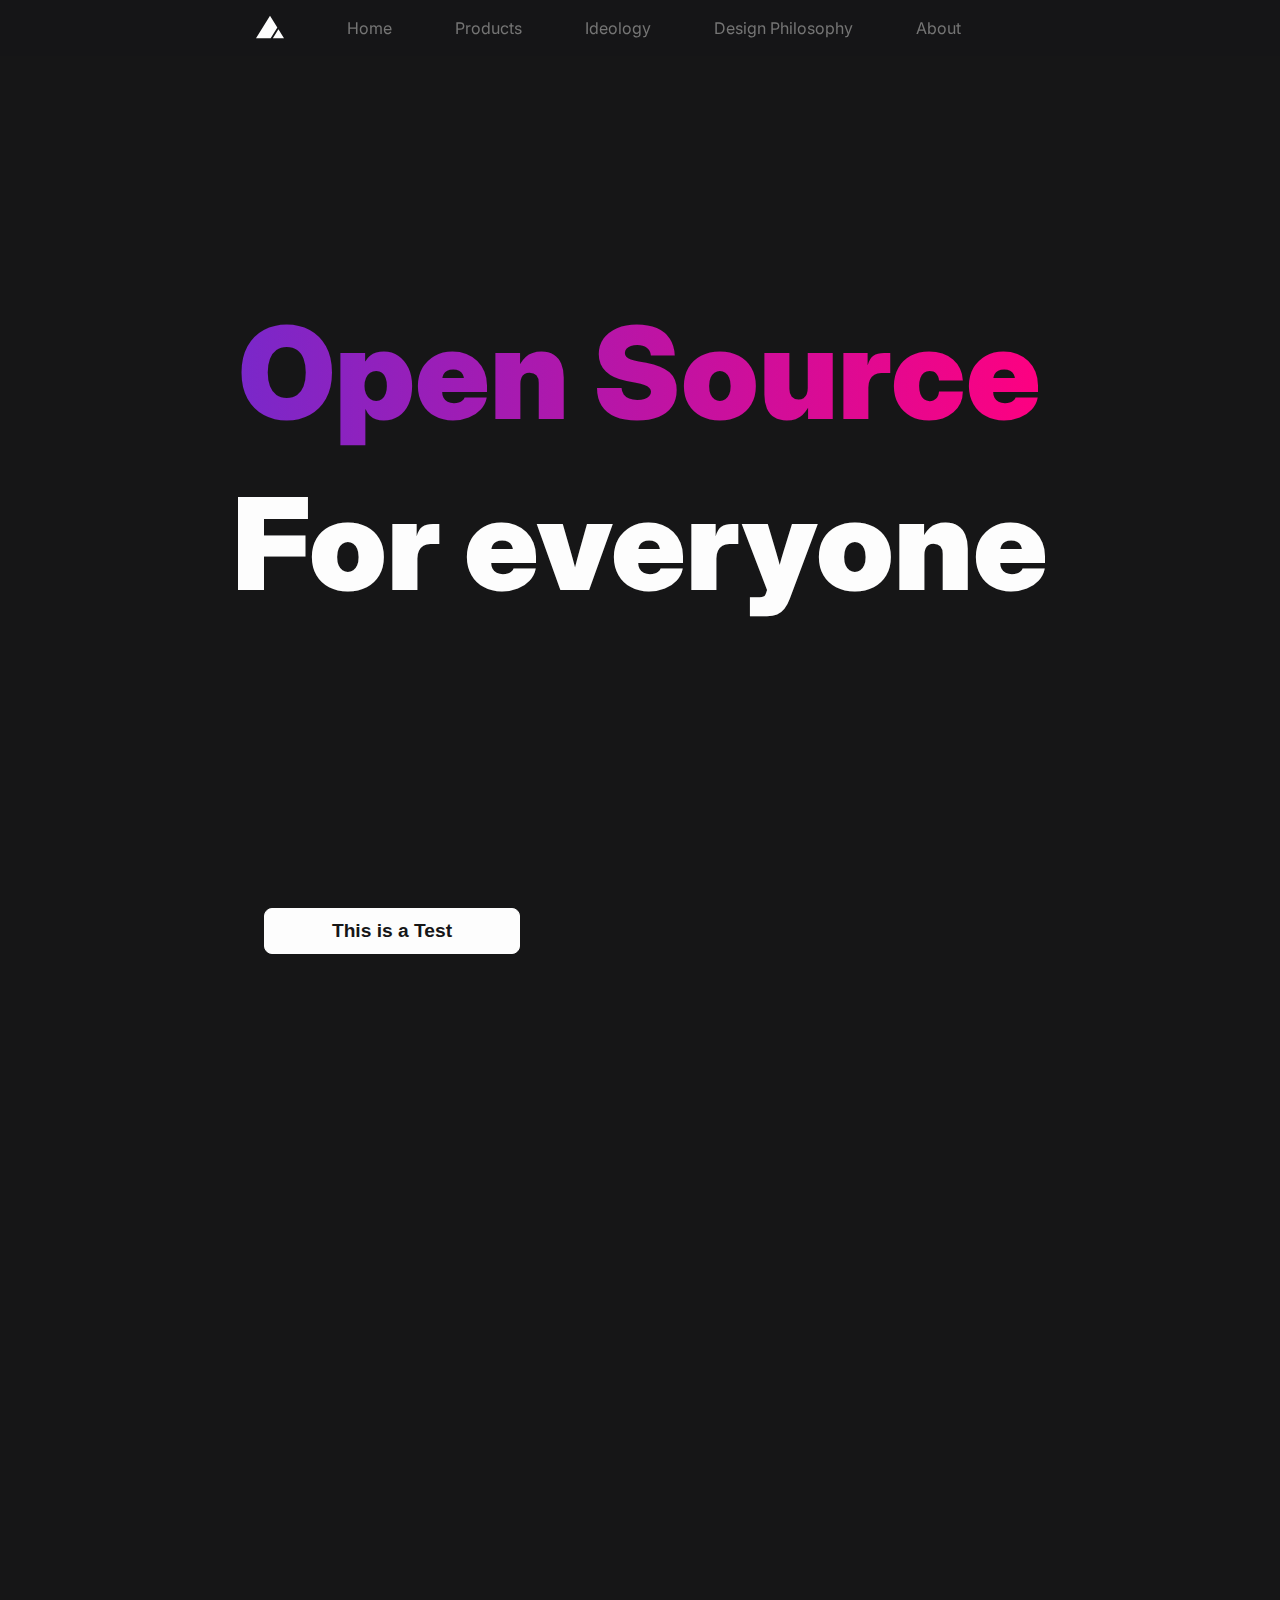
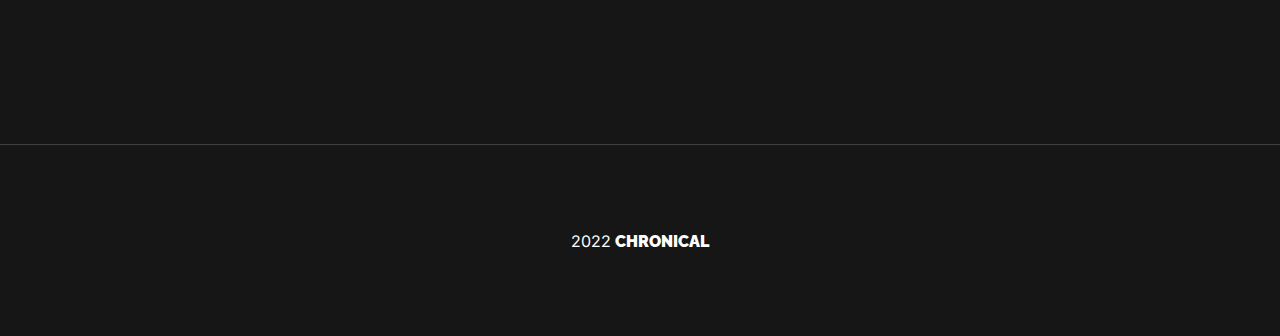
==== index.html @ ace2cddc "Initial Commit" ====
<!DOCTYPE html>
<html lang="en">
<head>
    <meta charset="UTF-8">
    <meta http-equiv="X-UA-Compatible" content="IE=edge">
    <meta name="viewport" content="width=device-width, initial-scale=1.0">
    <title>Home - CHRONICAL</title>
    <link rel="stylesheet" href="all.css">
    <link rel="stylesheet" href="style.css">

    <style>
        h1.big {
            font-size: 10vw;
            font-family: Inter;
            font-weight: 900;
            margin: 0;
        }
    </style>
</head>
<body>
    <dropdown id="dropdown" class="phone">
        <a href="/">Home</a>
        <a href="/products.html">Products</a>
        <a href="/ideology.html">Ideology</a>
        <a href="/design-philosophy.html">Design Philosophy</a>
        <a href="/about.html">About</a>
    </dropdown>
    <nav>
        <content>
            <div id="l">
                <svg viewBox="0 0 150 150" fill="none" xmlns="http://www.w3.org/2000/svg">
                    <path fill-rule="evenodd" clip-rule="evenodd" d="M112.5 70L75 10L0 130H75H78.4788L114.239 72.783L112.5 70ZM120.136 82.217L90.2712 130H150L120.136 82.217Z" fill="currentColor"/>
                </svg>
            </div>
            <div id="m">
                <a href="/">Home</a>
                <a href="/products.html">Products</a>
                <a href="/ideology.html">Ideology</a>
                <a href="/design-philosophy.html">Design Philosophy</a>
                <a href="/about.html">About</a>
            </div>
            <div id="r">
                <div id="dropdown-toggle" class="phone dropdown-toggle">
                    <div></div>
                </div>
            </div>
        </content>
    </nav>
    <main>
        <section class="center"> 
            <div>
                <h1 class="big gradient purple glow">
                    Open Source
                </h1>
                <h1 class="big">
                    For everyone
                </h1>
            </div>
        </section>
        <section>
            <content>
                <button>This is a Test</button>
            </content>
        </section>
    </main>
    <footer>
        <span>2022 <span class="branded bold">CHRONICAL</span></span>
    </footer>

    <script>
        const dropdownToggle = document.querySelector('#dropdown-toggle');
        const dropdown = document.querySelector('#dropdown');
        const nav = document.querySelector('nav');

        dropdownToggle.addEventListener('click', () => {
            let isOn = dropdownToggle.classList.contains('on');
            isOn ? dropdownToggle.classList.remove('on') : dropdownToggle.classList.add('on');
            isOn ? dropdown.classList.remove('on') : dropdown.classList.add('on');
            nav.style = !isOn ? 'background: transparent; backdrop-filter: none;' : ''
        })
    </script>
</body>
</html>
---- style.css ----
@import url('https://fonts.googleapis.com/css2?family=Inter:wght@100;200;300;400;500;600;700;800;900&family=Raleway:ital,wght@0,100;0,200;0,300;0,400;0,500;0,600;0,700;0,800;0,900;1,100;1,200;1,300;1,400;1,500;1,600;1,700;1,800;1,900&display=swap');
:root {
    --border-color: #414144;

    --nav-h: 3.5rem;
}

h1.gradient, h2.gradient, h3.gradient, h4.gradient, h5.gradient, h6.gradient, a.gradient, p.gradient, span.gradient, b.gradient, i.gradient, u.gradient {
    --angle: 90deg;
    position: relative;
    background-image: linear-gradient(var(--angle), var(--start-color) 0%, var(--end-color) 100%);
    background-clip: text;
    color: transparent
}

.gradient.blue, .glow.blue {
    --start-color: #007CF0;
    --end-color: #00DFD8;
}

.gradient.purple, .glow.purple {
    --start-color: #7928CA;
    --end-color: #FF0080;
}

.gradient.orange, .glow.orange {
    --start-color: #FF4D4D;
    --end-color: #F9CB28;
}

button {
    --bg: #fdfdfd;
    --text: #161617;
    background: var(--bg);
    border: none;
    color: var(--text);
    padding: .7rem 2rem;
    border-radius: .5rem;
    font-size: 1.2rem;
    min-width: 20vw;
    font-weight: 700;
    cursor: pointer;
    border: 1px solid #fdfdfd;
    box-sizing: border-box;
    transition: color 150ms ease, background-color 150ms ease, transform 150ms ease;
    margin: .5rem;
}

button:hover {
    --bg: #161617;
    --text: #fdfdfd;
}

button:active {
    transform: scale(0.9);
}

::-webkit-scrollbar {
    overflow: visible;
    width: 5px;
    background: transparent;
}

::-webkit-scrollbar-track {
    width: 0px;
}

::-webkit-scrollbar-thumb {
    width: 5px;
    background: #757575;
    -webkit-border-radius: 1ex;
    -webkit-box-shadow: 0px 1px 2px rgba(0, 0, 0, 0.75);
}

::-webkit-scrollbar-corner {
    background: transparent;
}

html, body {
    margin: 0;
    background-color: white;
    font-family: Inter, Arial, Helvetica, sans-serif;
    font-size: 1rem;
    color: #fdfdfd;
    background: #161617;
    overflow-x: hidden;
    text-rendering: optimizeLegibility;
}

nav {
    z-index: 900;
    background-color: rgba(22, 22, 23, 0.7);
    backdrop-filter: blur(60px);
    -webkit-backdrop-filter: blur(60px);
    height: var(--nav-h);
    width: 100vw;
    box-sizing: border-box;
    position: fixed;
    top: 0;
    left: 0;
    color: #fdfdfd;
}

nav a {
    color: #757575;
    transition: color 150ms ease, background-size 150ms ease;
}

nav a:hover {
    color: #fff;
}

nav svg {
    color: #fdfdfd;
    height: calc(var(--nav-h) / 2);
}

main {
    margin-top: var(--nav-h);
}

section {
    min-height: calc(100vh - var(--nav-h));
    width: 100%;
    margin: 0;
    background: #161617;
}

section.center {
    display: grid;
    place-items: center;
}

section.center div {
    padding-bottom: var(--nav-h);
}

content {
    display: block;
    width: calc(clamp(0px, 100vw, 800px) - 2rem);
    margin: auto;
}

section > content {
    min-height: calc(100vh - var(--nav-h));
}

nav > content {
    height: var(--nav-h);
    display: flex;
    flex-direction: row;
    padding: 0 1rem;
}

nav #l {
    display: flex;

    justify-content: center;
    align-items: center;
}

nav #m {
    display: flex;

    flex-direction: row;
    width: 100%;
    justify-content: space-evenly;
    align-items: center;
}

nav #r {
    display: flex;
    flex-direction: row;
    align-items: center;
    justify-content: end;
}

footer {
    width: 100vw;
    height: 12rem;
    display: grid;
    place-items: center;
    border-top: 1px solid var(--border-color);
    box-sizing: border-box;
}

.dropdown-toggle {
    width: 2rem;
    height: 2rem;
    position: relative;
    cursor: pointer;
}

.dropdown-toggle div, .dropdown-toggle div::before, .dropdown-toggle div::after {
    --transition-time: 150ms;

    content: '';
    position: absolute;
    width: 2rem;
    height: 2px;
    background-color: #fdfdfd;
    transition: top var(--transition-time) ease var(--transition-time), transform var(--transition-time) ease, opacity 0ms linear var(--transition-time);
}

.dropdown-toggle.on div, .dropdown-toggle.on div::before, .dropdown-toggle.on div::after {
    transition: top var(--transition-time) ease, transform var(--transition-time) ease var(--transition-time), opacity 0ms linear var(--transition-time);
}

.dropdown-toggle div {
    top: calc(1rem - 2px);
}

.dropdown-toggle div::before {
    top: -0.5rem;
}

.dropdown-toggle div::after {
    top: 0.5rem;
}

.dropdown-toggle.on div {
    transform: rotate(-45deg);
}

.dropdown-toggle.on div::before {
    top: 0;
    opacity: 0;
}

.dropdown-toggle.on div::after {
    top: 0;
    transform: rotate(90deg);
}

dropdown {
    box-sizing: border-box;
    z-index: 800;
    isolation: isolate;
    width: 100vw;
    height: 100vh;
    position: fixed;
    left: 0;
    top: 0;
    background: #161617;
    transition: opacity 150ms ease, transform 300ms ease;
    padding: 1rem;
    padding-top: calc(var(--nav-h) + 1rem)
}

dropdown:not(.on) {
    opacity: 0;
    transform: scale(0.9);
    pointer-events: none;
}

dropdown a {
    position: relative;
    color: #d1d1d1;
    display: block;
    text-align: center;
    width: 100%;
    height: 3rem;
    line-height: 3rem;
    font-size: 1rem;
    border-bottom: 1px solid var(--border-color);
    z-index: 200;
}

dropdown::after {
    z-index: 100;
    content: '';
    width: 40vw;
    height: 40vw;
    border-radius: 50%;
    background: rgb(131,58,180);
    background: linear-gradient(90deg, rgba(131,58,180,1) 0%, rgba(253,29,29,1) 50%, rgba(252,176,69,1) 100%);
    position: absolute;
    top: calc(50vh - 20vw);
    left: 30vw;
    filter: blur(20vw);
}

.grid-2 {
    display: grid;
    grid-template-columns: 1fr 1fr;
    width: calc(100% - 2rem);
    gap: 1rem;
    margin: 1rem;
}

.grid-2 > div {
    border-radius: 1rem;
    height: 15rem;
}

h1 {
    font-size: clamp(1.2rem, 20vw, 3rem);
    font-weight: 900;
    margin-bottom: 1rem;
    padding-top: 1rem;
    text-align: center;
}

h2 {
    font-size: clamp(1rem, 10vw, 1.6rem);
    font-weight: 400;
    margin: 1rem 0;
    text-align: center;
}

a {
    text-decoration: none;
    background-image: linear-gradient(currentColor, currentColor);
    background-repeat: no-repeat;
    background-position: bottom right;
    background-size: 0% 1px;
    transition: background-size 150ms ease;
    cursor: pointer;
}

a:hover {
    background-image: linear-gradient(currentColor, currentColor);
    background-repeat: no-repeat;
    background-position: bottom left;
    background-size: 100% 1px;
}

.branded {
    font-family: Raleway;
    font-weight: 200;
}

.branded.bold {
    font-weight: 900;
}

.branded .bold {
    font-weight: 700;
}

@media (max-width: 767px) {
    .desktop, nav a {
        display: none;
    }

    .grid-2 {
        grid-template-columns: 1fr;
    }

    button {
        width: calc(100% - 1rem);
    }
}

@media (min-width: 768px) {
    .phone {
        display: none;    
    }
}

p {
    line-height: 1.6;
    text-align: justify;
}
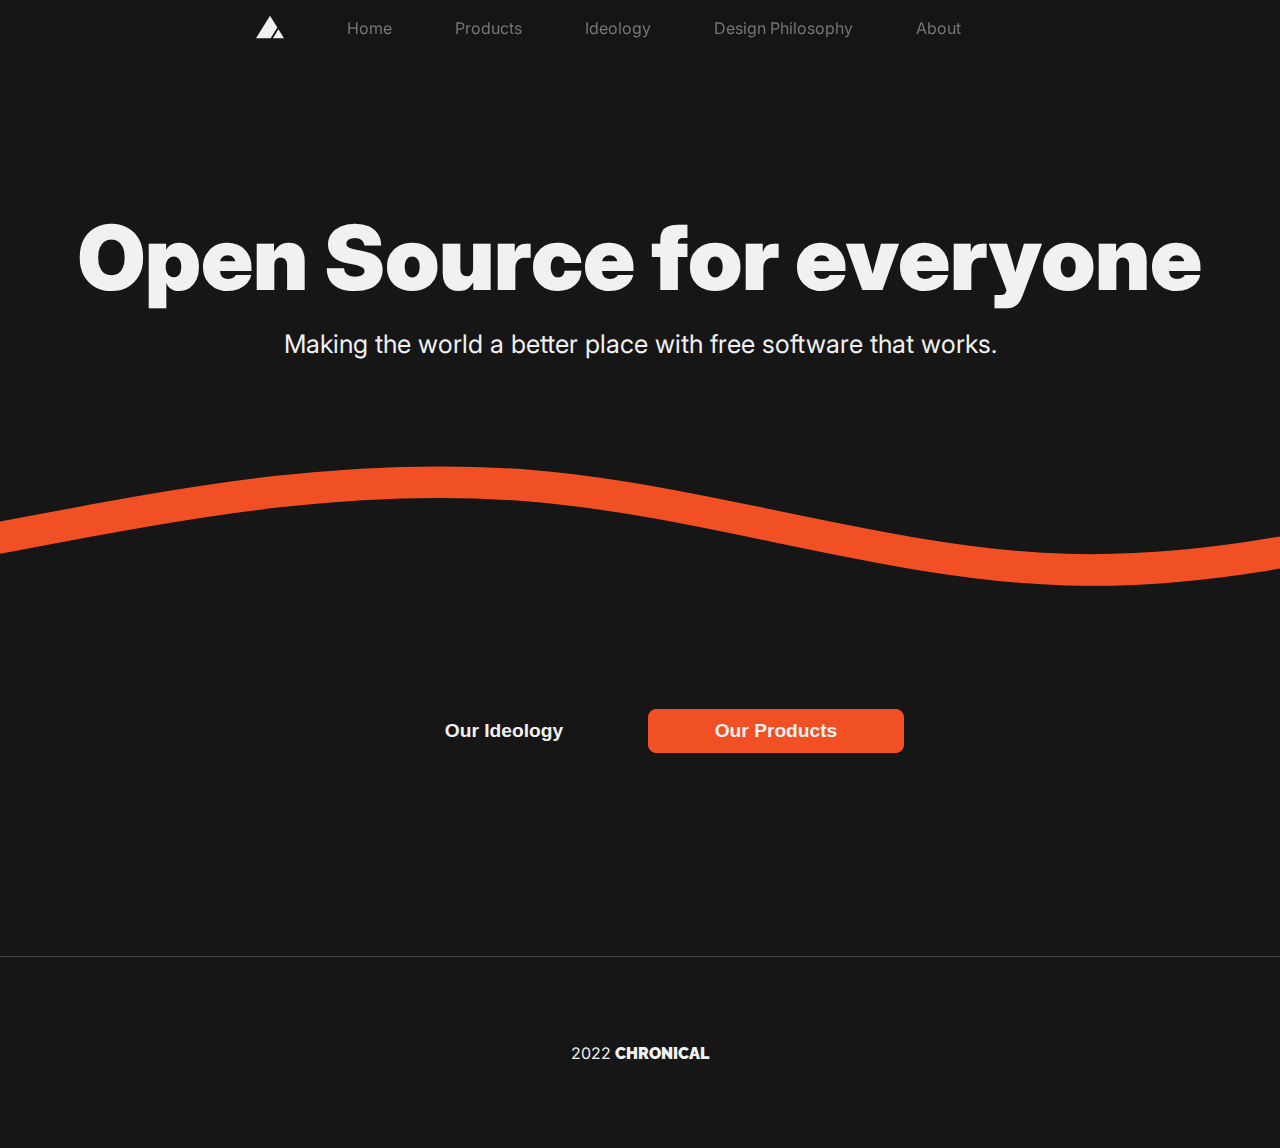
==== commit 0d516622: "Initial Commit" ====
--- a/index.html
+++ b/index.html
@@ -5,17 +5,8 @@
     <meta http-equiv="X-UA-Compatible" content="IE=edge">
     <meta name="viewport" content="width=device-width, initial-scale=1.0">
     <title>Home - CHRONICAL</title>
-    <link rel="stylesheet" href="all.css">
     <link rel="stylesheet" href="style.css">
-
-    <style>
-        h1.big {
-            font-size: 10vw;
-            font-family: Inter;
-            font-weight: 900;
-            margin: 0;
-        }
-    </style>
+    <link rel="stylesheet" href="ludum-icons.css">
 </head>
 <body>
     <dropdown id="dropdown" class="phone">
@@ -28,7 +19,7 @@
     <nav>
         <content>
             <div id="l">
-                <svg viewBox="0 0 150 150" fill="none" xmlns="http://www.w3.org/2000/svg">
+                <svg id="logo" viewBox="0 0 150 150" fill="none" xmlns="http://www.w3.org/2000/svg">
                     <path fill-rule="evenodd" clip-rule="evenodd" d="M112.5 70L75 10L0 130H75H78.4788L114.239 72.783L112.5 70ZM120.136 82.217L90.2712 130H150L120.136 82.217Z" fill="currentColor"/>
                 </svg>
             </div>
@@ -47,37 +38,27 @@
         </content>
     </nav>
     <main>
-        <section class="center"> 
+        <section class="main-hero"> 
             <div>
-                <h1 class="big gradient purple glow">
-                    Open Source
+                <h1 class="big">
+                    Open Source for everyone
                 </h1>
-                <h1 class="big">
-                    For everyone
-                </h1>
+                <h2>
+                    Making the world a better place with free software that works.
+                </h2>
             </div>
-        </section>
-        <section>
-            <content>
-                <button>This is a Test</button>
-            </content>
+            <div>
+                <div class="button-group">
+                    <button onclick="window.location.href = 'ideology'" class="ghost">Our Ideology</button>
+                    <button onclick="window.location.href = 'products'" class="accent">Our Products</button>
+                </div>
+            </div>
         </section>
     </main>
     <footer>
         <span>2022 <span class="branded bold">CHRONICAL</span></span>
     </footer>
 
-    <script>
-        const dropdownToggle = document.querySelector('#dropdown-toggle');
-        const dropdown = document.querySelector('#dropdown');
-        const nav = document.querySelector('nav');
-
-        dropdownToggle.addEventListener('click', () => {
-            let isOn = dropdownToggle.classList.contains('on');
-            isOn ? dropdownToggle.classList.remove('on') : dropdownToggle.classList.add('on');
-            isOn ? dropdown.classList.remove('on') : dropdown.classList.add('on');
-            nav.style = !isOn ? 'background: transparent; backdrop-filter: none;' : ''
-        })
-    </script>
+    <script src="general.js"></script>
 </body>
 </html>--- a/style.css
+++ b/style.css
@@ -1,8 +1,33 @@
 @import url('https://fonts.googleapis.com/css2?family=Inter:wght@100;200;300;400;500;600;700;800;900&family=Raleway:ital,wght@0,100;0,200;0,300;0,400;0,500;0,600;0,700;0,800;0,900;1,100;1,200;1,300;1,400;1,500;1,600;1,700;1,800;1,900&display=swap');
 :root {
     --border-color: #414144;
-
+    --accent: #F15025;
     --nav-h: 3.5rem;
+}
+
+.hero {
+    min-height: 15rem;
+    padding: 5rem 0;
+    display: flex;
+    flex-direction: column;
+    justify-content: center;
+    align-items: center;
+    gap: .5rem;
+}
+
+.hero h1 {
+    font-size: clamp(1.5rem, 22vw, 4rem);
+    font-weight: 900;
+    text-align: center;
+    margin: 0;
+}
+
+.hero h2 {
+    font-size: clamp(1rem, 10vw, 1.6rem);
+    font-weight: 400;
+    margin: 0;
+    text-align: center;
+    color: #757575;
 }
 
 h1.gradient, h2.gradient, h3.gradient, h4.gradient, h5.gradient, h6.gradient, a.gradient, p.gradient, span.gradient, b.gradient, i.gradient, u.gradient {
@@ -10,6 +35,8 @@
     position: relative;
     background-image: linear-gradient(var(--angle), var(--start-color) 0%, var(--end-color) 100%);
     background-clip: text;
+    -webkit-background-clip: text;
+    -webkit-text-fill-color: transparent;
     color: transparent
 }
 
@@ -29,7 +56,7 @@
 }
 
 button {
-    --bg: #fdfdfd;
+    --bg: #f1f1f1;
     --text: #161617;
     background: var(--bg);
     border: none;
@@ -37,22 +64,78 @@
     padding: .7rem 2rem;
     border-radius: .5rem;
     font-size: 1.2rem;
+    line-height: 1.2rem;
     min-width: 20vw;
     font-weight: 700;
     cursor: pointer;
-    border: 1px solid #fdfdfd;
+    border: 1px solid #f1f1f1;
     box-sizing: border-box;
-    transition: color 150ms ease, background-color 150ms ease, transform 150ms ease;
+    transition: color 150ms ease, background-color 150ms ease, transform 150ms ease, border 150ms ease;
     margin: .5rem;
+}
+
+button.ghost {
+    --bg: transparent;
+    --text: #f1f1f1;
+    border: 1px solid transparent;
+}
+
+button.ghost:hover {
+    --bg: #282829;
+    border: 1px solid var(--bg);
+}
+
+button.accent {
+    --bg: var(--accent);
+    --text: #f1f1f1;
+    border: 1px solid var(--bg);
+}
+
+button.accent:hover {
+    --bg: hsl(11, 65%, 48%);
+    --text: #f1f1f1;
+    border: 1px solid var(--bg);
+}
+
+div.button-group {
+    position: relative;
+    width: 100vw;
+    display: flex;
+    flex-direction: row;
+    justify-content: center;
+    align-items: center;
+}
+
+p b {
+    font-size: 1.2rem;
+}
+
+button i {
+    height: 1.2rem;
 }
 
 button:hover {
     --bg: #161617;
-    --text: #fdfdfd;
+    --text: #f1f1f1;
 }
 
 button:active {
     transform: scale(0.9);
+}
+
+div.group {
+    position: relative;
+    width: 100%;
+    display: flex;
+    flex-direction: row;
+    justify-content: center;
+    align-items: center;
+    gap: 1rem;
+}
+
+div.group > * {
+    width: 100%;
+    word-wrap: pre-line;
 }
 
 ::-webkit-scrollbar {
@@ -81,7 +164,7 @@
     background-color: white;
     font-family: Inter, Arial, Helvetica, sans-serif;
     font-size: 1rem;
-    color: #fdfdfd;
+    color: #f1f1f1;
     background: #161617;
     overflow-x: hidden;
     text-rendering: optimizeLegibility;
@@ -98,7 +181,7 @@
     position: fixed;
     top: 0;
     left: 0;
-    color: #fdfdfd;
+    color: #f1f1f1;
 }
 
 nav a {
@@ -111,7 +194,7 @@
 }
 
 nav svg {
-    color: #fdfdfd;
+    color: #f1f1f1;
     height: calc(var(--nav-h) / 2);
 }
 
@@ -198,13 +281,21 @@
     position: absolute;
     width: 2rem;
     height: 2px;
-    background-color: #fdfdfd;
-    transition: top var(--transition-time) ease var(--transition-time), transform var(--transition-time) ease, opacity 0ms linear var(--transition-time);
-}
-
-.dropdown-toggle.on div, .dropdown-toggle.on div::before, .dropdown-toggle.on div::after {
-    transition: top var(--transition-time) ease, transform var(--transition-time) ease var(--transition-time), opacity 0ms linear var(--transition-time);
-}
+    background-color: #f1f1f1;
+    will-change: transform, top;
+}
+
+@supports not (-webkit-touch-callout: none) {
+    .dropdown-toggle div, .dropdown-toggle div::before, .dropdown-toggle div::after {
+        transition: top var(--transition-time) ease var(--transition-time), transform var(--transition-time) ease, opacity 0ms linear var(--transition-time);
+    }
+
+    .dropdown-toggle.on div, .dropdown-toggle.on div::before, .dropdown-toggle.on div::after {
+        transition: top var(--transition-time) ease, transform var(--transition-time) ease var(--transition-time), opacity 0ms linear var(--transition-time);
+    } 
+}
+
+
 
 .dropdown-toggle div {
     top: calc(1rem - 2px);
@@ -244,7 +335,8 @@
     background: #161617;
     transition: opacity 150ms ease, transform 300ms ease;
     padding: 1rem;
-    padding-top: calc(var(--nav-h) + 1rem)
+    padding-top: calc(var(--nav-h) + 1rem);
+    will-change: transform, opacity;
 }
 
 dropdown:not(.on) {
@@ -338,17 +430,71 @@
     font-weight: 700;
 }
 
+.main-hero h1 {
+    font-size: 7vw;
+    font-family: Inter;
+    font-weight: 900;
+    margin: 0;
+}
+
+.main-hero {
+    isolation: isolate;
+    background: url("assets/images/wave-haikei.svg");
+    background-repeat: no-repeat;
+    background-size: cover;
+}
+
+.main-hero > div {
+    height: 50vh;
+    width: 100vw;
+    margin: 0;
+    padding-bottom: 0;
+    display: flex;
+    flex-direction: column;
+    justify-content: center;
+    align-items: center;
+}
+
+#logo {
+    cursor: pointer;
+    transition: filter 150ms ease;
+}
+
+#logo:hover {
+    filter: brightness(80%);
+}
+
 @media (max-width: 767px) {
+    div.button-group {
+        flex-direction: column;
+    }
+
+    .main-hero h1 {
+        font-size: 10vw;
+    }
+
+    .main-hero h2 {
+        font-size: 5vw;
+        margin: 1rem;
+    }
+
+    p {
+        margin: 2rem 1.5rem;
+    }
+
+    .hero h1 {
+        flex: 1;
+        font-size: 3.5rem;
+        margin-left: 2rem;
+        margin-right: 2rem;
+    }
+
     .desktop, nav a {
         display: none;
     }
 
     .grid-2 {
         grid-template-columns: 1fr;
-    }
-
-    button {
-        width: calc(100% - 1rem);
     }
 }
 
--- a/ludum-icons.css
+++ b/ludum-icons.css
@@ -0,0 +1,80 @@
+i.alert-circle{background-color: currentColor; mask: url("[data-uri]") center center no-repeat; -webkit-mask: url("[data-uri]") center center no-repeat; mask-size: cover; -webkit-mask-size: cover; display: inline-block; background-size: 100%; height: 1em; width: 1em; background-repeat: no-repeat; background-position: center;}
+i.alert-octagon{background-color: currentColor; mask: url("[data-uri]") center center no-repeat; -webkit-mask: url("[data-uri]") center center no-repeat; mask-size: cover; -webkit-mask-size: cover; display: inline-block; background-size: 100%; height: 1em; width: 1em; background-repeat: no-repeat; background-position: center;}
+i.alert-triangle{background-color: currentColor; mask: url("[data-uri]") center center no-repeat; -webkit-mask: url("[data-uri]") center center no-repeat; mask-size: cover; -webkit-mask-size: cover; display: inline-block; background-size: 100%; height: 1em; width: 1em; background-repeat: no-repeat; background-position: center;}
+i.align-block{background-color: currentColor; mask: url("[data-uri]") center center no-repeat; -webkit-mask: url("[data-uri]") center center no-repeat; mask-size: cover; -webkit-mask-size: cover; display: inline-block; background-size: 100%; height: 1em; width: 1em; background-repeat: no-repeat; background-position: center;}
+i.align-center{background-color: currentColor; mask: url("[data-uri]") center center no-repeat; -webkit-mask: url("[data-uri]") center center no-repeat; mask-size: cover; -webkit-mask-size: cover; display: inline-block; background-size: 100%; height: 1em; width: 1em; background-repeat: no-repeat; background-position: center;}
+i.align-left{background-color: currentColor; mask: url("[data-uri]") center center no-repeat; -webkit-mask: url("[data-uri]") center center no-repeat; mask-size: cover; -webkit-mask-size: cover; display: inline-block; background-size: 100%; height: 1em; width: 1em; background-repeat: no-repeat; background-position: center;}
+i.align-right{background-color: currentColor; mask: url("[data-uri]") center center no-repeat; -webkit-mask: url("[data-uri]") center center no-repeat; mask-size: cover; -webkit-mask-size: cover; display: inline-block; background-size: 100%; height: 1em; width: 1em; background-repeat: no-repeat; background-position: center;}
+i.anchor{background-color: currentColor; mask: url("[data-uri]") center center no-repeat; -webkit-mask: url("[data-uri]") center center no-repeat; mask-size: cover; -webkit-mask-size: cover; display: inline-block; background-size: 100%; height: 1em; width: 1em; background-repeat: no-repeat; background-position: center;}
+i.arrow-down-left-curved{background-color: currentColor; mask: url("[data-uri]") center center no-repeat; -webkit-mask: url("[data-uri]") center center no-repeat; mask-size: cover; -webkit-mask-size: cover; display: inline-block; background-size: 100%; height: 1em; width: 1em; background-repeat: no-repeat; background-position: center;}
+i.arrow-down-left{background-color: currentColor; mask: url("[data-uri]") center center no-repeat; -webkit-mask: url("[data-uri]") center center no-repeat; mask-size: cover; -webkit-mask-size: cover; display: inline-block; background-size: 100%; height: 1em; width: 1em; background-repeat: no-repeat; background-position: center;}
+i.arrow-down-right-curved{background-color: currentColor; mask: url("[data-uri]") center center no-repeat; -webkit-mask: url("[data-uri]") center center no-repeat; mask-size: cover; -webkit-mask-size: cover; display: inline-block; background-size: 100%; height: 1em; width: 1em; background-repeat: no-repeat; background-position: center;}
+i.arrow-down-right{background-color: currentColor; mask: url("[data-uri]") center center no-repeat; -webkit-mask: url("[data-uri]") center center no-repeat; mask-size: cover; -webkit-mask-size: cover; display: inline-block; background-size: 100%; height: 1em; width: 1em; background-repeat: no-repeat; background-position: center;}
+i.arrow-down{background-color: currentColor; mask: url("[data-uri]") center center no-repeat; -webkit-mask: url("[data-uri]") center center no-repeat; mask-size: cover; -webkit-mask-size: cover; display: inline-block; background-size: 100%; height: 1em; width: 1em; background-repeat: no-repeat; background-position: center;}
+i.arrow-left{background-color: currentColor; mask: url("[data-uri]") center center no-repeat; -webkit-mask: url("[data-uri]") center center no-repeat; mask-size: cover; -webkit-mask-size: cover; display: inline-block; background-size: 100%; height: 1em; width: 1em; background-repeat: no-repeat; background-position: center;}
+i.arrow-right{background-color: currentColor; mask: url("[data-uri]") center center no-repeat; -webkit-mask: url("[data-uri]") center center no-repeat; mask-size: cover; -webkit-mask-size: cover; display: inline-block; background-size: 100%; height: 1em; width: 1em; background-repeat: no-repeat; background-position: center;}
+i.arrow-top-left{background-color: currentColor; mask: url("[data-uri]") center center no-repeat; -webkit-mask: url("[data-uri]") center center no-repeat; mask-size: cover; -webkit-mask-size: cover; display: inline-block; background-size: 100%; height: 1em; width: 1em; background-repeat: no-repeat; background-position: center;}
+i.arrow-top-right{background-color: currentColor; mask: url("[data-uri]") center center no-repeat; -webkit-mask: url("[data-uri]") center center no-repeat; mask-size: cover; -webkit-mask-size: cover; display: inline-block; background-size: 100%; height: 1em; width: 1em; background-repeat: no-repeat; background-position: center;}
+i.arrow-up-left-curved{background-color: currentColor; mask: url("[data-uri]") center center no-repeat; -webkit-mask: url("[data-uri]") center center no-repeat; mask-size: cover; -webkit-mask-size: cover; display: inline-block; background-size: 100%; height: 1em; width: 1em; background-repeat: no-repeat; background-position: center;}
+i.arrow-up-right-curved{background-color: currentColor; mask: url("[data-uri]") center center no-repeat; -webkit-mask: url("[data-uri]") center center no-repeat; mask-size: cover; -webkit-mask-size: cover; display: inline-block; background-size: 100%; height: 1em; width: 1em; background-repeat: no-repeat; background-position: center;}
+i.arrow-up{background-color: currentColor; mask: url("[data-uri]") center center no-repeat; -webkit-mask: url("[data-uri]") center center no-repeat; mask-size: cover; -webkit-mask-size: cover; display: inline-block; background-size: 100%; height: 1em; width: 1em; background-repeat: no-repeat; background-position: center;}
+i.battery-charging{background-color: currentColor; mask: url("[data-uri]") center center no-repeat; -webkit-mask: url("[data-uri]") center center no-repeat; mask-size: cover; -webkit-mask-size: cover; display: inline-block; background-size: 100%; height: 1em; width: 1em; background-repeat: no-repeat; background-position: center;}
+i.battery{background-color: currentColor; mask: url("[data-uri]") center center no-repeat; -webkit-mask: url("[data-uri]") center center no-repeat; mask-size: cover; -webkit-mask-size: cover; display: inline-block; background-size: 100%; height: 1em; width: 1em; background-repeat: no-repeat; background-position: center;}
+i.bell-off{background-color: currentColor; mask: url("[data-uri]") center center no-repeat; -webkit-mask: url("[data-uri]") center center no-repeat; mask-size: cover; -webkit-mask-size: cover; display: inline-block; background-size: 100%; height: 1em; width: 1em; background-repeat: no-repeat; background-position: center;}
+i.bell{background-color: currentColor; mask: url("[data-uri]") center center no-repeat; -webkit-mask: url("[data-uri]") center center no-repeat; mask-size: cover; -webkit-mask-size: cover; display: inline-block; background-size: 100%; height: 1em; width: 1em; background-repeat: no-repeat; background-position: center;}
+i.bold{background-color: currentColor; mask: url("[data-uri]") center center no-repeat; -webkit-mask: url("[data-uri]") center center no-repeat; mask-size: cover; -webkit-mask-size: cover; display: inline-block; background-size: 100%; height: 1em; width: 1em; background-repeat: no-repeat; background-position: center;}
+i.bookmark{background-color: currentColor; mask: url("[data-uri]") center center no-repeat; -webkit-mask: url("[data-uri]") center center no-repeat; mask-size: cover; -webkit-mask-size: cover; display: inline-block; background-size: 100%; height: 1em; width: 1em; background-repeat: no-repeat; background-position: center;}
+i.camera-off{background-color: currentColor; mask: url("[data-uri]") center center no-repeat; -webkit-mask: url("[data-uri]") center center no-repeat; mask-size: cover; -webkit-mask-size: cover; display: inline-block; background-size: 100%; height: 1em; width: 1em; background-repeat: no-repeat; background-position: center;}
+i.camera{background-color: currentColor; mask: url("[data-uri]") center center no-repeat; -webkit-mask: url("[data-uri]") center center no-repeat; mask-size: cover; -webkit-mask-size: cover; display: inline-block; background-size: 100%; height: 1em; width: 1em; background-repeat: no-repeat; background-position: center;}
+i.chart-bars{background-color: currentColor; mask: url("[data-uri]") center center no-repeat; -webkit-mask: url("[data-uri]") center center no-repeat; mask-size: cover; -webkit-mask-size: cover; display: inline-block; background-size: 100%; height: 1em; width: 1em; background-repeat: no-repeat; background-position: center;}
+i.chart-line{background-color: currentColor; mask: url("[data-uri]") center center no-repeat; -webkit-mask: url("[data-uri]") center center no-repeat; mask-size: cover; -webkit-mask-size: cover; display: inline-block; background-size: 100%; height: 1em; width: 1em; background-repeat: no-repeat; background-position: center;}
+i.checkmark{background-color: currentColor; mask: url("[data-uri]") center center no-repeat; -webkit-mask: url("[data-uri]") center center no-repeat; mask-size: cover; -webkit-mask-size: cover; display: inline-block; background-size: 100%; height: 1em; width: 1em; background-repeat: no-repeat; background-position: center;}
+i.chevron-down{background-color: currentColor; mask: url("[data-uri]") center center no-repeat; -webkit-mask: url("[data-uri]") center center no-repeat; mask-size: cover; -webkit-mask-size: cover; display: inline-block; background-size: 100%; height: 1em; width: 1em; background-repeat: no-repeat; background-position: center;}
+i.chevron-left{background-color: currentColor; mask: url("[data-uri]") center center no-repeat; -webkit-mask: url("[data-uri]") center center no-repeat; mask-size: cover; -webkit-mask-size: cover; display: inline-block; background-size: 100%; height: 1em; width: 1em; background-repeat: no-repeat; background-position: center;}
+i.chevron-right{background-color: currentColor; mask: url("[data-uri]") center center no-repeat; -webkit-mask: url("[data-uri]") center center no-repeat; mask-size: cover; -webkit-mask-size: cover; display: inline-block; background-size: 100%; height: 1em; width: 1em; background-repeat: no-repeat; background-position: center;}
+i.chevron-up{background-color: currentColor; mask: url("[data-uri]") center center no-repeat; -webkit-mask: url("[data-uri]") center center no-repeat; mask-size: cover; -webkit-mask-size: cover; display: inline-block; background-size: 100%; height: 1em; width: 1em; background-repeat: no-repeat; background-position: center;}
+i.circle{background-color: currentColor; mask: url("[data-uri]") center center no-repeat; -webkit-mask: url("[data-uri]") center center no-repeat; mask-size: cover; -webkit-mask-size: cover; display: inline-block; background-size: 100%; height: 1em; width: 1em; background-repeat: no-repeat; background-position: center;}
+i.cloud-lightning{background-color: currentColor; mask: url("[data-uri]") center center no-repeat; -webkit-mask: url("[data-uri]") center center no-repeat; mask-size: cover; -webkit-mask-size: cover; display: inline-block; background-size: 100%; height: 1em; width: 1em; background-repeat: no-repeat; background-position: center;}
+i.cloud{background-color: currentColor; mask: url("[data-uri]") center center no-repeat; -webkit-mask: url("[data-uri]") center center no-repeat; mask-size: cover; -webkit-mask-size: cover; display: inline-block; background-size: 100%; height: 1em; width: 1em; background-repeat: no-repeat; background-position: center;}
+i.clouds-sun{background-color: currentColor; mask: url("[data-uri]") center center no-repeat; -webkit-mask: url("[data-uri]") center center no-repeat; mask-size: cover; -webkit-mask-size: cover; display: inline-block; background-size: 100%; height: 1em; width: 1em; background-repeat: no-repeat; background-position: center;}
+i.cogwheel{background-color: currentColor; mask: url("[data-uri]") center center no-repeat; -webkit-mask: url("[data-uri]") center center no-repeat; mask-size: cover; -webkit-mask-size: cover; display: inline-block; background-size: 100%; height: 1em; width: 1em; background-repeat: no-repeat; background-position: center;}
+i.command{background-color: currentColor; mask: url("[data-uri]") center center no-repeat; -webkit-mask: url("[data-uri]") center center no-repeat; mask-size: cover; -webkit-mask-size: cover; display: inline-block; background-size: 100%; height: 1em; width: 1em; background-repeat: no-repeat; background-position: center;}
+i.cross{background-color: currentColor; mask: url("[data-uri]") center center no-repeat; -webkit-mask: url("[data-uri]") center center no-repeat; mask-size: cover; -webkit-mask-size: cover; display: inline-block; background-size: 100%; height: 1em; width: 1em; background-repeat: no-repeat; background-position: center;}
+i.database{background-color: currentColor; mask: url("[data-uri]") center center no-repeat; -webkit-mask: url("[data-uri]") center center no-repeat; mask-size: cover; -webkit-mask-size: cover; display: inline-block; background-size: 100%; height: 1em; width: 1em; background-repeat: no-repeat; background-position: center;}
+i.divide{background-color: currentColor; mask: url("[data-uri]") center center no-repeat; -webkit-mask: url("[data-uri]") center center no-repeat; mask-size: cover; -webkit-mask-size: cover; display: inline-block; background-size: 100%; height: 1em; width: 1em; background-repeat: no-repeat; background-position: center;}
+i.download{background-color: currentColor; mask: url("[data-uri]") center center no-repeat; -webkit-mask: url("[data-uri]") center center no-repeat; mask-size: cover; -webkit-mask-size: cover; display: inline-block; background-size: 100%; height: 1em; width: 1em; background-repeat: no-repeat; background-position: center;}
+i.file-add{background-color: currentColor; mask: url("[data-uri]") center center no-repeat; -webkit-mask: url("[data-uri]") center center no-repeat; mask-size: cover; -webkit-mask-size: cover; display: inline-block; background-size: 100%; height: 1em; width: 1em; background-repeat: no-repeat; background-position: center;}
+i.file{background-color: currentColor; mask: url("[data-uri]") center center no-repeat; -webkit-mask: url("[data-uri]") center center no-repeat; mask-size: cover; -webkit-mask-size: cover; display: inline-block; background-size: 100%; height: 1em; width: 1em; background-repeat: no-repeat; background-position: center;}
+i.folder-add{background-color: currentColor; mask: url("[data-uri]") center center no-repeat; -webkit-mask: url("[data-uri]") center center no-repeat; mask-size: cover; -webkit-mask-size: cover; display: inline-block; background-size: 100%; height: 1em; width: 1em; background-repeat: no-repeat; background-position: center;}
+i.folder{background-color: currentColor; mask: url("[data-uri]") center center no-repeat; -webkit-mask: url("[data-uri]") center center no-repeat; mask-size: cover; -webkit-mask-size: cover; display: inline-block; background-size: 100%; height: 1em; width: 1em; background-repeat: no-repeat; background-position: center;}
+i.globe{background-color: currentColor; mask: url("[data-uri]") center center no-repeat; -webkit-mask: url("[data-uri]") center center no-repeat; mask-size: cover; -webkit-mask-size: cover; display: inline-block; background-size: 100%; height: 1em; width: 1em; background-repeat: no-repeat; background-position: center;}
+i.home{background-color: currentColor; mask: url("[data-uri]") center center no-repeat; -webkit-mask: url("[data-uri]") center center no-repeat; mask-size: cover; -webkit-mask-size: cover; display: inline-block; background-size: 100%; height: 1em; width: 1em; background-repeat: no-repeat; background-position: center;}
+i.italic{background-color: currentColor; mask: url("[data-uri]") center center no-repeat; -webkit-mask: url("[data-uri]") center center no-repeat; mask-size: cover; -webkit-mask-size: cover; display: inline-block; background-size: 100%; height: 1em; width: 1em; background-repeat: no-repeat; background-position: center;}
+i.key{background-color: currentColor; mask: url("[data-uri]") center center no-repeat; -webkit-mask: url("[data-uri]") center center no-repeat; mask-size: cover; -webkit-mask-size: cover; display: inline-block; background-size: 100%; height: 1em; width: 1em; background-repeat: no-repeat; background-position: center;}
+i.lightning{background-color: currentColor; mask: url("[data-uri]") center center no-repeat; -webkit-mask: url("[data-uri]") center center no-repeat; mask-size: cover; -webkit-mask-size: cover; display: inline-block; background-size: 100%; height: 1em; width: 1em; background-repeat: no-repeat; background-position: center;}
+i.lock-open{background-color: currentColor; mask: url("[data-uri]") center center no-repeat; -webkit-mask: url("[data-uri]") center center no-repeat; mask-size: cover; -webkit-mask-size: cover; display: inline-block; background-size: 100%; height: 1em; width: 1em; background-repeat: no-repeat; background-position: center;}
+i.lock{background-color: currentColor; mask: url("[data-uri]") center center no-repeat; -webkit-mask: url("[data-uri]") center center no-repeat; mask-size: cover; -webkit-mask-size: cover; display: inline-block; background-size: 100%; height: 1em; width: 1em; background-repeat: no-repeat; background-position: center;}
+i.log-in{background-color: currentColor; mask: url("[data-uri]") center center no-repeat; -webkit-mask: url("[data-uri]") center center no-repeat; mask-size: cover; -webkit-mask-size: cover; display: inline-block; background-size: 100%; height: 1em; width: 1em; background-repeat: no-repeat; background-position: center;}
+i.log-out{background-color: currentColor; mask: url("[data-uri]") center center no-repeat; -webkit-mask: url("[data-uri]") center center no-repeat; mask-size: cover; -webkit-mask-size: cover; display: inline-block; background-size: 100%; height: 1em; width: 1em; background-repeat: no-repeat; background-position: center;}
+i.magnifying-glass{background-color: currentColor; mask: url("[data-uri]") center center no-repeat; -webkit-mask: url("[data-uri]") center center no-repeat; mask-size: cover; -webkit-mask-size: cover; display: inline-block; background-size: 100%; height: 1em; width: 1em; background-repeat: no-repeat; background-position: center;}
+i.microphone-off{background-color: currentColor; mask: url("[data-uri]") center center no-repeat; -webkit-mask: url("[data-uri]") center center no-repeat; mask-size: cover; -webkit-mask-size: cover; display: inline-block; background-size: 100%; height: 1em; width: 1em; background-repeat: no-repeat; background-position: center;}
+i.microphone{background-color: currentColor; mask: url("[data-uri]") center center no-repeat; -webkit-mask: url("[data-uri]") center center no-repeat; mask-size: cover; -webkit-mask-size: cover; display: inline-block; background-size: 100%; height: 1em; width: 1em; background-repeat: no-repeat; background-position: center;}
+i.minus{background-color: currentColor; mask: url("[data-uri]") center center no-repeat; -webkit-mask: url("[data-uri]") center center no-repeat; mask-size: cover; -webkit-mask-size: cover; display: inline-block; background-size: 100%; height: 1em; width: 1em; background-repeat: no-repeat; background-position: center;}
+i.play{background-color: currentColor; mask: url("[data-uri]") center center no-repeat; -webkit-mask: url("[data-uri]") center center no-repeat; mask-size: cover; -webkit-mask-size: cover; display: inline-block; background-size: 100%; height: 1em; width: 1em; background-repeat: no-repeat; background-position: center;}
+i.plus{background-color: currentColor; mask: url("[data-uri]") center center no-repeat; -webkit-mask: url("[data-uri]") center center no-repeat; mask-size: cover; -webkit-mask-size: cover; display: inline-block; background-size: 100%; height: 1em; width: 1em; background-repeat: no-repeat; background-position: center;}
+i.pulse{background-color: currentColor; mask: url("[data-uri]") center center no-repeat; -webkit-mask: url("[data-uri]") center center no-repeat; mask-size: cover; -webkit-mask-size: cover; display: inline-block; background-size: 100%; height: 1em; width: 1em; background-repeat: no-repeat; background-position: center;}
+i.rain{background-color: currentColor; mask: url("[data-uri]") center center no-repeat; -webkit-mask: url("[data-uri]") center center no-repeat; mask-size: cover; -webkit-mask-size: cover; display: inline-block; background-size: 100%; height: 1em; width: 1em; background-repeat: no-repeat; background-position: center;}
+i.rewind{background-color: currentColor; mask: url("[data-uri]") center center no-repeat; -webkit-mask: url("[data-uri]") center center no-repeat; mask-size: cover; -webkit-mask-size: cover; display: inline-block; background-size: 100%; height: 1em; width: 1em; background-repeat: no-repeat; background-position: center;}
+i.screen{background-color: currentColor; mask: url("[data-uri]") center center no-repeat; -webkit-mask: url("[data-uri]") center center no-repeat; mask-size: cover; -webkit-mask-size: cover; display: inline-block; background-size: 100%; height: 1em; width: 1em; background-repeat: no-repeat; background-position: center;}
+i.server{background-color: currentColor; mask: url("[data-uri]") center center no-repeat; -webkit-mask: url("[data-uri]") center center no-repeat; mask-size: cover; -webkit-mask-size: cover; display: inline-block; background-size: 100%; height: 1em; width: 1em; background-repeat: no-repeat; background-position: center;}
+i.skip{background-color: currentColor; mask: url("[data-uri]") center center no-repeat; -webkit-mask: url("[data-uri]") center center no-repeat; mask-size: cover; -webkit-mask-size: cover; display: inline-block; background-size: 100%; height: 1em; width: 1em; background-repeat: no-repeat; background-position: center;}
+i.square{background-color: currentColor; mask: url("[data-uri]") center center no-repeat; -webkit-mask: url("[data-uri]") center center no-repeat; mask-size: cover; -webkit-mask-size: cover; display: inline-block; background-size: 100%; height: 1em; width: 1em; background-repeat: no-repeat; background-position: center;}
+i.sun{background-color: currentColor; mask: url("[data-uri]") center center no-repeat; -webkit-mask: url("[data-uri]") center center no-repeat; mask-size: cover; -webkit-mask-size: cover; display: inline-block; background-size: 100%; height: 1em; width: 1em; background-repeat: no-repeat; background-position: center;}
+i.target{background-color: currentColor; mask: url("[data-uri]") center center no-repeat; -webkit-mask: url("[data-uri]") center center no-repeat; mask-size: cover; -webkit-mask-size: cover; display: inline-block; background-size: 100%; height: 1em; width: 1em; background-repeat: no-repeat; background-position: center;}
+i.thunderstorm{background-color: currentColor; mask: url("[data-uri]") center center no-repeat; -webkit-mask: url("[data-uri]") center center no-repeat; mask-size: cover; -webkit-mask-size: cover; display: inline-block; background-size: 100%; height: 1em; width: 1em; background-repeat: no-repeat; background-position: center;}
+i.trash{background-color: currentColor; mask: url("[data-uri]") center center no-repeat; -webkit-mask: url("[data-uri]") center center no-repeat; mask-size: cover; -webkit-mask-size: cover; display: inline-block; background-size: 100%; height: 1em; width: 1em; background-repeat: no-repeat; background-position: center;}
+i.triangle{background-color: currentColor; mask: url("[data-uri]") center center no-repeat; -webkit-mask: url("[data-uri]") center center no-repeat; mask-size: cover; -webkit-mask-size: cover; display: inline-block; background-size: 100%; height: 1em; width: 1em; background-repeat: no-repeat; background-position: center;}
+i.type{background-color: currentColor; mask: url("[data-uri]") center center no-repeat; -webkit-mask: url("[data-uri]") center center no-repeat; mask-size: cover; -webkit-mask-size: cover; display: inline-block; background-size: 100%; height: 1em; width: 1em; background-repeat: no-repeat; background-position: center;}
+i.underline{background-color: currentColor; mask: url("[data-uri]") center center no-repeat; -webkit-mask: url("[data-uri]") center center no-repeat; mask-size: cover; -webkit-mask-size: cover; display: inline-block; background-size: 100%; height: 1em; width: 1em; background-repeat: no-repeat; background-position: center;}
+i.Vector 56{background-color: currentColor; mask: url("[data-uri]") center center no-repeat; -webkit-mask: url("[data-uri]") center center no-repeat; mask-size: cover; -webkit-mask-size: cover; display: inline-block; background-size: 100%; height: 1em; width: 1em; background-repeat: no-repeat; background-position: center;}
+i.windows{background-color: currentColor; mask: url("[data-uri]") center center no-repeat; -webkit-mask: url("[data-uri]") center center no-repeat; mask-size: cover; -webkit-mask-size: cover; display: inline-block; background-size: 100%; height: 1em; width: 1em; background-repeat: no-repeat; background-position: center;}
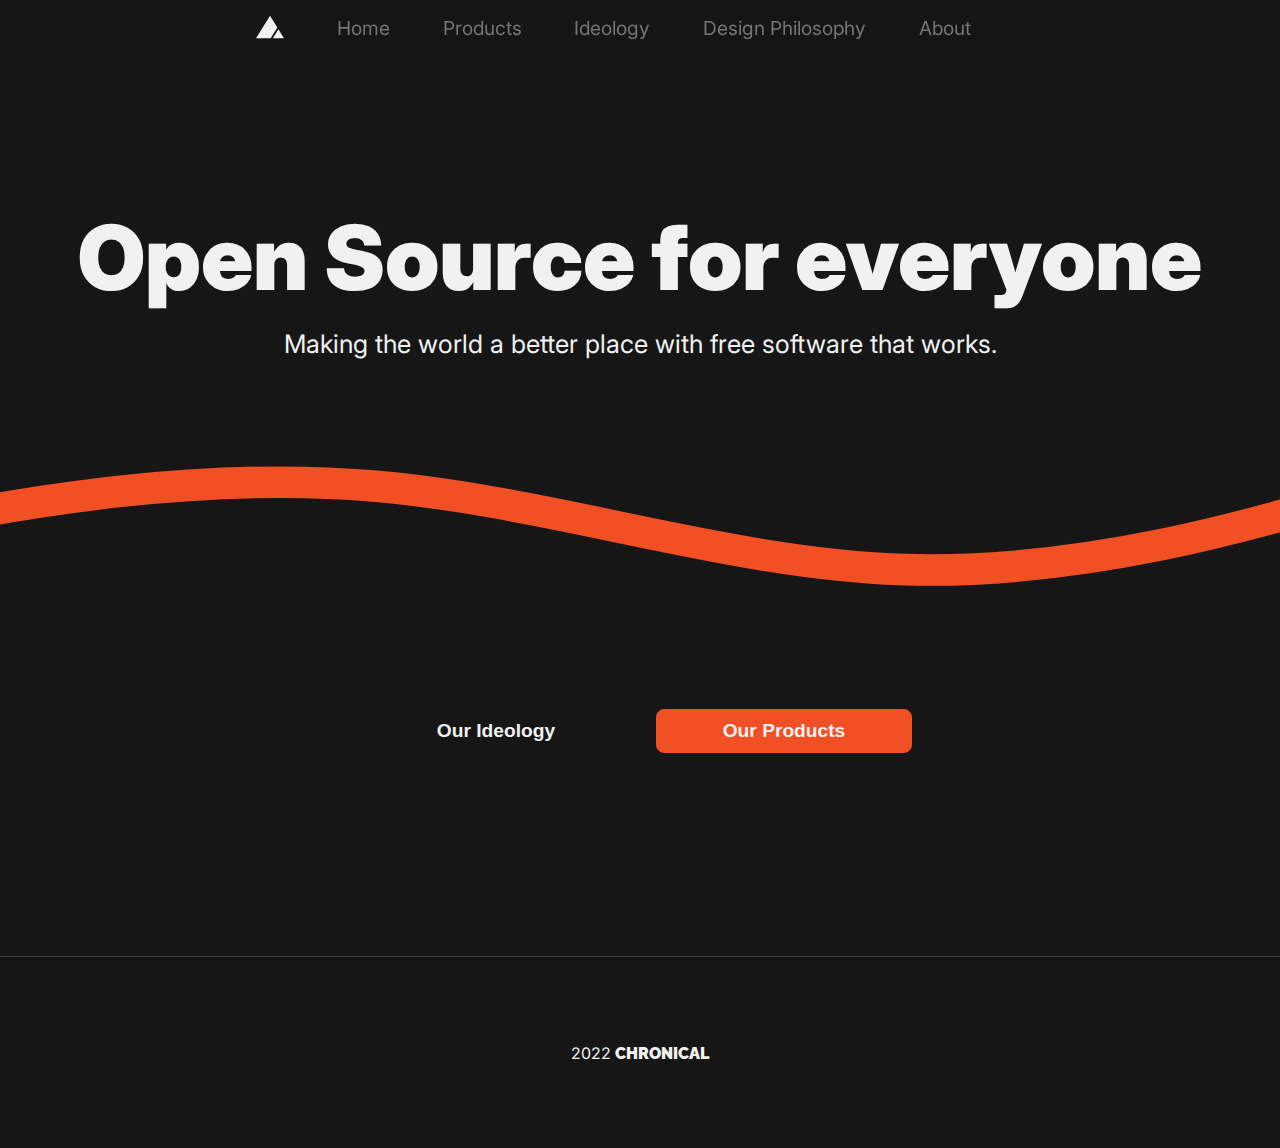
==== commit 787cac17: "Styling Update" ====
--- a/index.html
+++ b/index.html
@@ -48,7 +48,7 @@
                 </h2>
             </div>
             <div>
-                <div class="button-group">
+                <div class="row">
                     <button onclick="window.location.href = 'ideology'" class="ghost">Our Ideology</button>
                     <button onclick="window.location.href = 'products'" class="accent">Our Products</button>
                 </div>
--- a/style.css
+++ b/style.css
@@ -2,8 +2,33 @@
 :root {
     --border-color: #414144;
     --accent: #F15025;
+    --blue: #3185fc;
     --nav-h: 3.5rem;
-}
+    --text: #f1f1f1;
+}
+
+a {
+    font-size: 1.2rem;
+    color: var(--blue);
+}
+
+a.accent {
+    color: var(--accent);
+}
+
+a i {
+    font-size: .9rem;
+}
+
+div.row {
+    width: 100%;
+    display: flex;
+    align-items: center;
+    justify-content: center;
+    gap: 1rem;
+    flex-wrap: wrap;
+}
+
 
 .hero {
     min-height: 15rem;
@@ -28,6 +53,20 @@
     margin: 0;
     text-align: center;
     color: #757575;
+}
+
+.bg-img {
+    background-size: cover;
+    background-repeat: no-repeat;
+    background-position: center;
+}
+
+.product-head {
+    display: flex;
+    flex-direction: column;
+    justify-content: center;
+    align-items: center;
+    height: 35vh;
 }
 
 h1.gradient, h2.gradient, h3.gradient, h4.gradient, h5.gradient, h6.gradient, a.gradient, p.gradient, span.gradient, b.gradient, i.gradient, u.gradient {
@@ -56,7 +95,7 @@
 }
 
 button {
-    --bg: #f1f1f1;
+    --bg: var(--text);
     --text: #161617;
     background: var(--bg);
     border: none;
@@ -68,15 +107,24 @@
     min-width: 20vw;
     font-weight: 700;
     cursor: pointer;
-    border: 1px solid #f1f1f1;
+    border: 1px solid var(--text);
     box-sizing: border-box;
     transition: color 150ms ease, background-color 150ms ease, transform 150ms ease, border 150ms ease;
     margin: .5rem;
 }
 
+button:hover {
+    --bg: transparent;
+    --text: var(--text);
+}
+
+button:active {
+    transform: scale(0.9);
+}
+
 button.ghost {
     --bg: transparent;
-    --text: #f1f1f1;
+    --text: var(--text);
     border: 1px solid transparent;
 }
 
@@ -87,23 +135,14 @@
 
 button.accent {
     --bg: var(--accent);
-    --text: #f1f1f1;
+    --text: var(--text);
     border: 1px solid var(--bg);
 }
 
 button.accent:hover {
     --bg: hsl(11, 65%, 48%);
-    --text: #f1f1f1;
+    --text: var(--text);
     border: 1px solid var(--bg);
-}
-
-div.button-group {
-    position: relative;
-    width: 100vw;
-    display: flex;
-    flex-direction: row;
-    justify-content: center;
-    align-items: center;
 }
 
 p b {
@@ -112,15 +151,6 @@
 
 button i {
     height: 1.2rem;
-}
-
-button:hover {
-    --bg: #161617;
-    --text: #f1f1f1;
-}
-
-button:active {
-    transform: scale(0.9);
 }
 
 div.group {
@@ -164,7 +194,7 @@
     background-color: white;
     font-family: Inter, Arial, Helvetica, sans-serif;
     font-size: 1rem;
-    color: #f1f1f1;
+    color: var(--text);
     background: #161617;
     overflow-x: hidden;
     text-rendering: optimizeLegibility;
@@ -181,7 +211,7 @@
     position: fixed;
     top: 0;
     left: 0;
-    color: #f1f1f1;
+    color: var(--text);
 }
 
 nav a {
@@ -194,7 +224,7 @@
 }
 
 nav svg {
-    color: #f1f1f1;
+    color: var(--text);
     height: calc(var(--nav-h) / 2);
 }
 
@@ -281,7 +311,7 @@
     position: absolute;
     width: 2rem;
     height: 2px;
-    background-color: #f1f1f1;
+    background-color: var(--text);
     will-change: transform, top;
 }
 
@@ -442,6 +472,16 @@
     background: url("assets/images/wave-haikei.svg");
     background-repeat: no-repeat;
     background-size: cover;
+    background-position: center;
+}
+
+.note {
+    position: absolute;
+    bottom: .25rem;
+    width: 100%;
+    text-align: center;
+    font-size: .9rem;
+    color: #606060;
 }
 
 .main-hero > div {
@@ -496,6 +536,10 @@
     .grid-2 {
         grid-template-columns: 1fr;
     }
+
+    .product-head h1 {
+        margin: 0;
+    }
 }
 
 @media (min-width: 768px) {
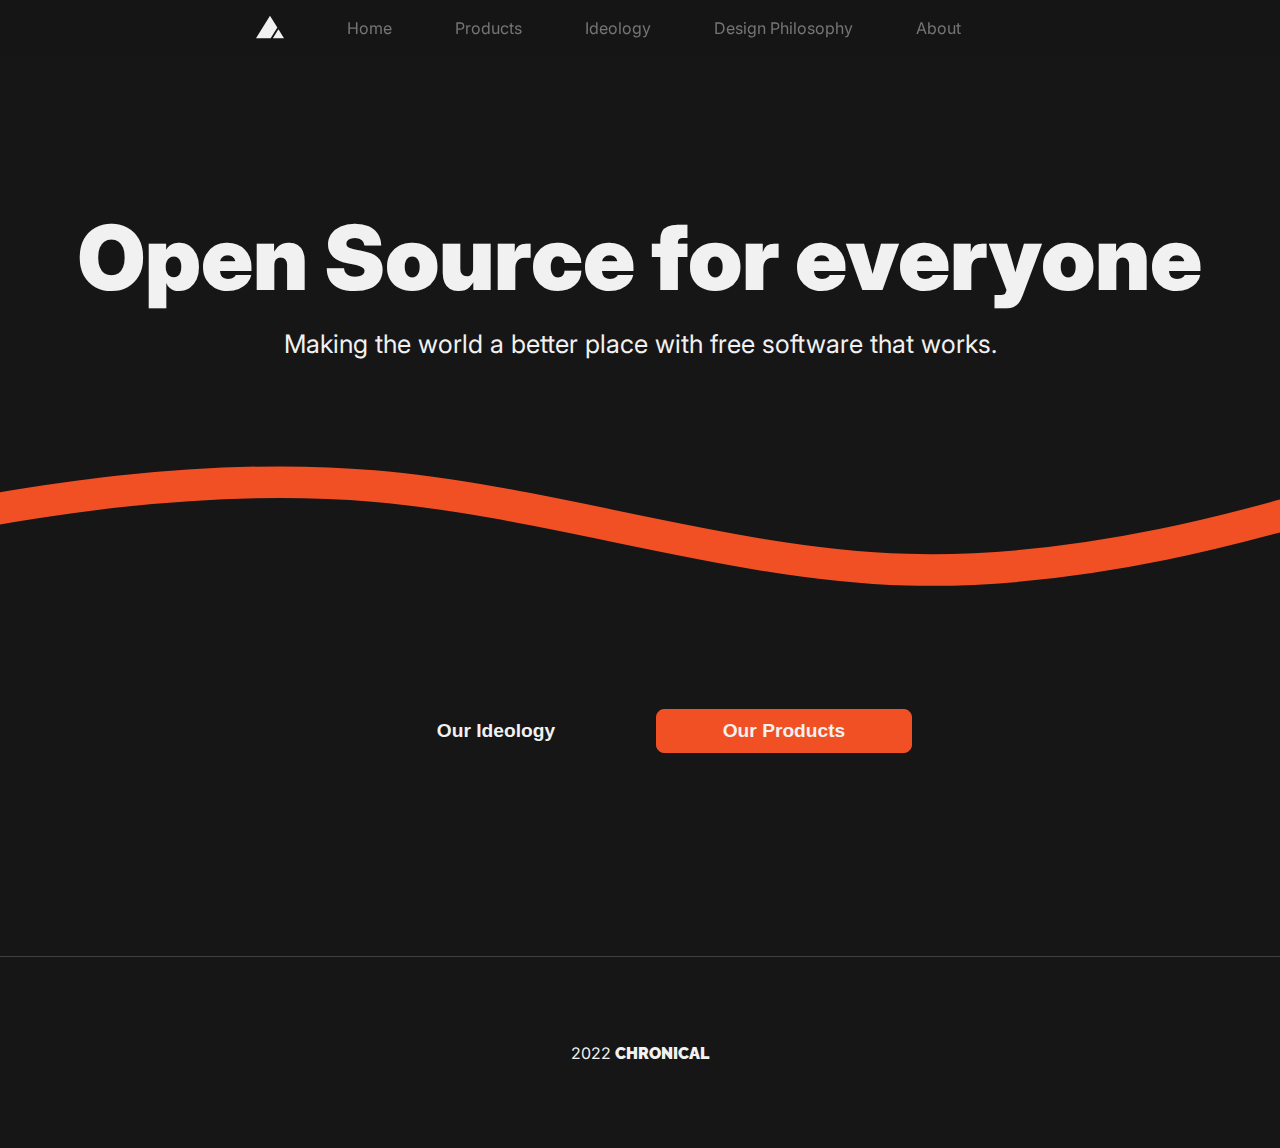
==== commit 9fa8b6c4: "Styling Update" ====
--- a/index.html
+++ b/index.html
@@ -10,11 +10,11 @@
 </head>
 <body>
     <dropdown id="dropdown" class="phone">
-        <a href="/">Home</a>
-        <a href="/products.html">Products</a>
-        <a href="/ideology.html">Ideology</a>
-        <a href="/design-philosophy.html">Design Philosophy</a>
-        <a href="/about.html">About</a>
+        <a class="nav" href="/">Home</a>
+        <a class="nav" href="/products.html">Products</a>
+        <a class="nav" href="/ideology.html">Ideology</a>
+        <a class="nav" href="/design-philosophy.html">Design Philosophy</a>
+        <a class="nav" href="/about.html">About</a>
     </dropdown>
     <nav>
         <content>
@@ -24,11 +24,11 @@
                 </svg>
             </div>
             <div id="m">
-                <a href="/">Home</a>
-                <a href="/products.html">Products</a>
-                <a href="/ideology.html">Ideology</a>
-                <a href="/design-philosophy.html">Design Philosophy</a>
-                <a href="/about.html">About</a>
+                <a class="nav" href="/">Home</a>
+                <a class="nav" href="/products.html">Products</a>
+                <a class="nav" href="/ideology.html">Ideology</a>
+                <a class="nav" href="/design-philosophy.html">Design Philosophy</a>
+                <a class="nav" href="/about.html">About</a>
             </div>
             <div id="r">
                 <div id="dropdown-toggle" class="phone dropdown-toggle">
--- a/style.css
+++ b/style.css
@@ -7,7 +7,7 @@
     --text: #f1f1f1;
 }
 
-a {
+a:not(.nav) {
     font-size: 1.2rem;
     color: var(--blue);
 }
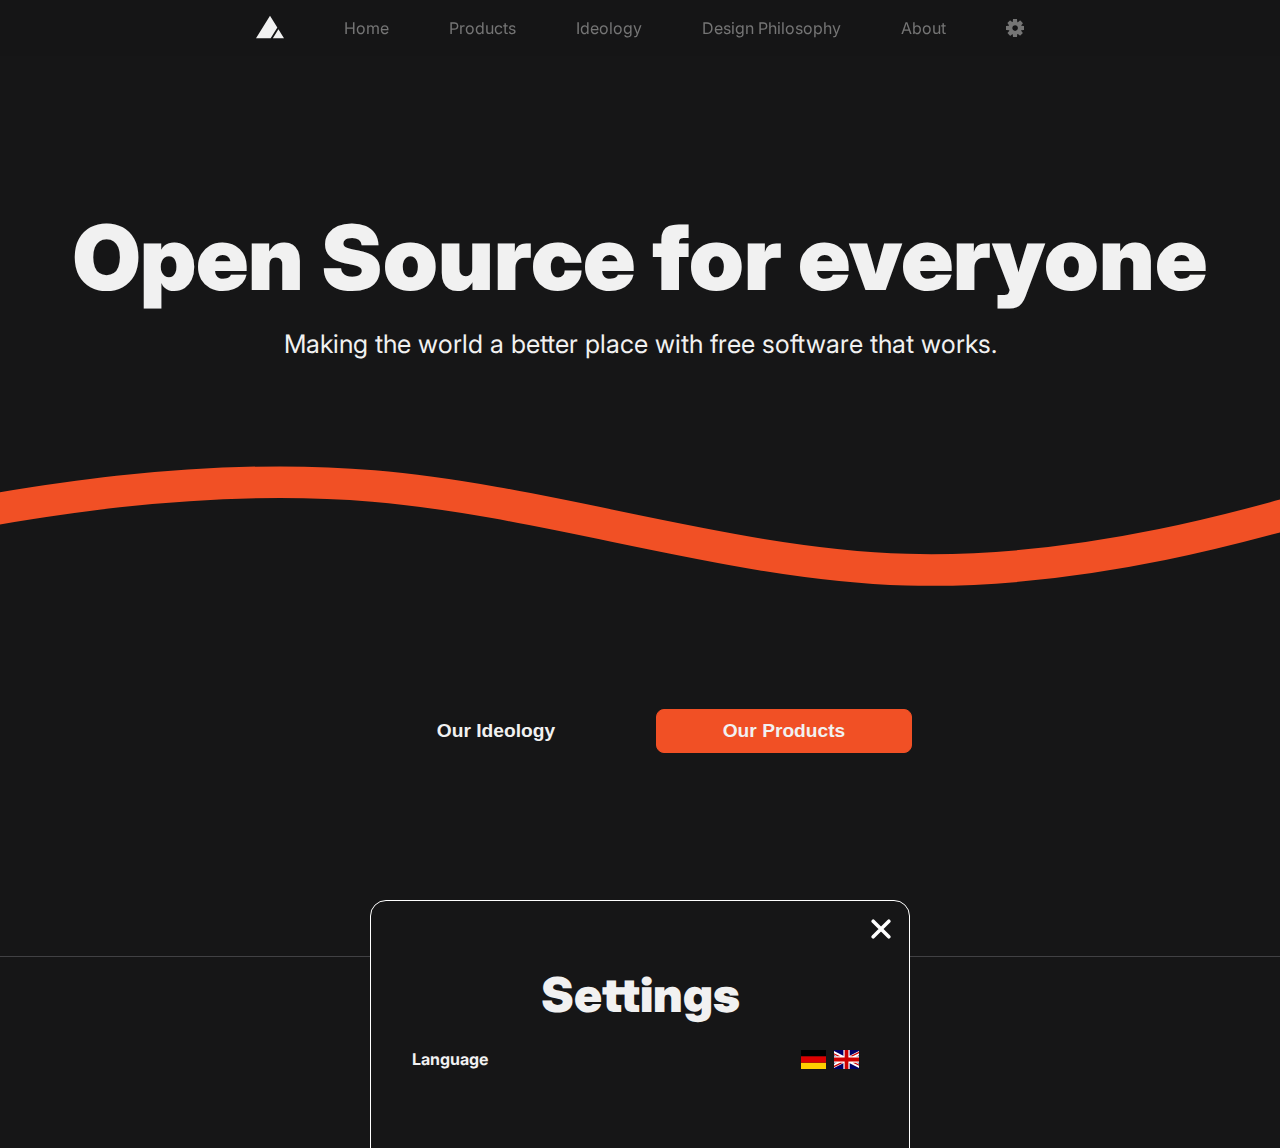
==== commit ca098e2c: "Localisation Update" ====
--- a/index.html
+++ b/index.html
@@ -7,14 +7,25 @@
     <title>Home - CHRONICAL</title>
     <link rel="stylesheet" href="style.css">
     <link rel="stylesheet" href="ludum-icons.css">
+    <link rel="stylesheet" href="flag-icon.css">
+    <script src="general.js" defer></script>
+    <script src="localisation/index_localisation.js" defer></script>
+    <script src="localisation/general_localisation.js" defer></script>
 </head>
 <body>
     <dropdown id="dropdown" class="phone">
-        <a class="nav" href="/">Home</a>
-        <a class="nav" href="/products.html">Products</a>
-        <a class="nav" href="/ideology.html">Ideology</a>
-        <a class="nav" href="/design-philosophy.html">Design Philosophy</a>
-        <a class="nav" href="/about.html">About</a>
+        <a class="nav lcl_home_page" href="/">Home</a>
+        <a class="nav lcl_products_page" href="/products.html">Products</a>
+        <a class="nav lcl_ideology_page" href="/ideology.html">Ideology</a>
+        <a class="nav lcl_design_philosophy_page" href="/design-philosophy.html">Design Philosophy</a>
+        <a class="nav lcl_about_page" href="/about.html">About</a>
+        <div class="options-row">
+            <div class="left"><b>Language</b></div>
+            <div class="right">
+                <span class="flag-icon flag-icon-deu"></span>
+                <span class="flag-icon flag-icon-gbr"></span>
+            </div>
+        </div>  
     </dropdown>
     <nav>
         <content>
@@ -24,33 +35,34 @@
                 </svg>
             </div>
             <div id="m">
-                <a class="nav" href="/">Home</a>
-                <a class="nav" href="/products.html">Products</a>
-                <a class="nav" href="/ideology.html">Ideology</a>
-                <a class="nav" href="/design-philosophy.html">Design Philosophy</a>
-                <a class="nav" href="/about.html">About</a>
+                <a class="nav lcl_home_page" href="/">Home</a>
+                <a class="nav lcl_products_page" href="/products.html">Products</a>
+                <a class="nav lcl_ideology_page" href="/ideology.html">Ideology</a>
+                <a class="nav lcl_design_philosophy_page" href="/design-philosophy.html">Design Philosophy</a>
+                <a class="nav lcl_about_page" href="/about.html">About</a>
             </div>
             <div id="r">
                 <div id="dropdown-toggle" class="phone dropdown-toggle">
                     <div></div>
                 </div>
+                <i class="settings-button cogwheel"></i>
             </div>
         </content>
     </nav>
     <main>
         <section class="main-hero"> 
             <div>
-                <h1 class="big">
+                <h1 class="big lcl_index_title">
                     Open Source for everyone
                 </h1>
-                <h2>
+                <h2 class="lcl_index_subtitle">
                     Making the world a better place with free software that works.
                 </h2>
             </div>
             <div>
                 <div class="row">
-                    <button onclick="window.location.href = 'ideology'" class="ghost">Our Ideology</button>
-                    <button onclick="window.location.href = 'products'" class="accent">Our Products</button>
+                    <button onclick="window.location.href = 'ideology'" class="ghost lcl_index_btn_ideology">Our Ideology</button>
+                    <button onclick="window.location.href = 'products'" class="accent lcl_index_btn_products">Our Products</button>
                 </div>
             </div>
         </section>
@@ -59,6 +71,16 @@
         <span>2022 <span class="branded bold">CHRONICAL</span></span>
     </footer>
 
-    <script src="general.js"></script>
+    <div class="settings">
+        <i class="cross"></i>
+        <h1 class="lcl_settings_title">Settings</h1>
+        <div class="options-row">
+            <div class="left"><b>Language</b></div>
+            <div class="right">
+                <span class="flag-icon flag-icon-deu"></span>
+                <span class="flag-icon flag-icon-gbr"></span>
+            </div>
+        </div>        
+    </div>
 </body>
 </html>--- a/style.css
+++ b/style.css
@@ -16,10 +16,6 @@
     color: var(--accent);
 }
 
-a i {
-    font-size: .9rem;
-}
-
 div.row {
     width: 100%;
     display: flex;
@@ -28,7 +24,6 @@
     gap: 1rem;
     flex-wrap: wrap;
 }
-
 
 .hero {
     min-height: 15rem;
@@ -239,23 +234,63 @@
     background: #161617;
 }
 
-section.center {
-    display: grid;
-    place-items: center;
-}
-
-section.center div {
-    padding-bottom: var(--nav-h);
-}
-
 content {
     display: block;
     width: calc(clamp(0px, 100vw, 800px) - 2rem);
     margin: auto;
 }
 
+.center {
+    display: grid;
+    place-items: center;
+}
+
+section.center div {
+    padding-bottom: var(--nav-h);
+}
+
+section.product {
+    border-top: 1px solid var(--border-color);
+}
+
+div.split {
+    box-sizing: border-box;
+    width: 100%;
+    display: grid;
+    grid-template-columns: 1fr 1fr;
+    padding: 1rem;
+    gap: 1rem;
+}
+
+div.split > content {
+    display: block;
+    min-width: 400px;
+    min-height: 500px;
+    width: 100%;
+    height: 100%;
+
+    background-color: #262627;
+}
+
+div.split .product-head {
+    padding: 3rem 0;
+    height: initial;
+}
+
+div.split content h1 {
+    margin: 0;
+}
+
+@media (max-width: 848px) {
+    div.split { grid-template-columns: 1fr; }
+    div.split > content { height: 100%; }
+}
+
 section > content {
     min-height: calc(100vh - var(--nav-h));
+    display: block;
+    width: calc(clamp(0px, 100vw, 800px) - 2rem);
+    margin: auto;
 }
 
 nav > content {
@@ -324,8 +359,6 @@
         transition: top var(--transition-time) ease, transform var(--transition-time) ease var(--transition-time), opacity 0ms linear var(--transition-time);
     } 
 }
-
-
 
 .dropdown-toggle div {
     top: calc(1rem - 2px);
@@ -461,7 +494,7 @@
 }
 
 .main-hero h1 {
-    font-size: 7vw;
+    font-size: clamp(90px, 7vw, 120px);
     font-family: Inter;
     font-weight: 900;
     margin: 0;
@@ -529,7 +562,7 @@
         margin-right: 2rem;
     }
 
-    .desktop, nav a {
+    .desktop, nav a, nav i.settings-button {
         display: none;
     }
 
@@ -551,4 +584,75 @@
 p {
     line-height: 1.6;
     text-align: justify;
+}
+
+.settings-button {
+    color: #757575;
+    transition: color 150ms ease, background-size 150ms ease;
+    font-size: 1.5rem;
+    cursor: pointer;
+}
+
+.settings-button:hover {
+    color: white;
+}
+
+.settings {
+    position: fixed;
+    width: clamp(0px, 60vh, 90vw);
+    height: 80vh;
+    transition: top 500ms ease;
+    top: 100vh;
+    left: calc(50vw - 30vh);
+    box-sizing: border-box;
+    padding: 1rem;
+
+    background: #161617;
+    border: 1px solid white;
+    border-radius: 1rem;
+    z-index: 9999;
+}
+
+.settings.on {
+    top: 10vh;
+}
+
+.settings .cross {
+    position: absolute;
+    top: 1rem;
+    right: 1rem;
+    font-size: 2rem;
+    color: white;
+    cursor: pointer;
+}
+
+.settings .cross:hover {
+    color: hsl(0, 0%, 70%);
+}
+
+.flag-icon {
+    font-size: 1.2rem;
+    margin-right: .5rem;
+    cursor: pointer;
+}
+
+.options-row .left, .options-row .right {
+    width: 100%;
+    display: flex;
+    flex-direction: row;
+    align-items: center;
+}
+
+.options-row {
+    width: 90%;
+    display: flex;
+    margin: 5%;
+}
+
+.options-row .left {
+    justify-content: start;
+}
+
+.options-row .right {
+    justify-content: end;
 }--- a/ludum-icons.css
+++ b/ludum-icons.css
@@ -1,80 +1,80 @@
-i.alert-circle{background-color: currentColor; mask: url("[data-uri]") center center no-repeat; -webkit-mask: url("[data-uri]") center center no-repeat; mask-size: cover; -webkit-mask-size: cover; display: inline-block; background-size: 100%; height: 1em; width: 1em; background-repeat: no-repeat; background-position: center;}
-i.alert-octagon{background-color: currentColor; mask: url("[data-uri]") center center no-repeat; -webkit-mask: url("[data-uri]") center center no-repeat; mask-size: cover; -webkit-mask-size: cover; display: inline-block; background-size: 100%; height: 1em; width: 1em; background-repeat: no-repeat; background-position: center;}
-i.alert-triangle{background-color: currentColor; mask: url("[data-uri]") center center no-repeat; -webkit-mask: url("[data-uri]") center center no-repeat; mask-size: cover; -webkit-mask-size: cover; display: inline-block; background-size: 100%; height: 1em; width: 1em; background-repeat: no-repeat; background-position: center;}
-i.align-block{background-color: currentColor; mask: url("[data-uri]") center center no-repeat; -webkit-mask: url("[data-uri]") center center no-repeat; mask-size: cover; -webkit-mask-size: cover; display: inline-block; background-size: 100%; height: 1em; width: 1em; background-repeat: no-repeat; background-position: center;}
-i.align-center{background-color: currentColor; mask: url("[data-uri]") center center no-repeat; -webkit-mask: url("[data-uri]") center center no-repeat; mask-size: cover; -webkit-mask-size: cover; display: inline-block; background-size: 100%; height: 1em; width: 1em; background-repeat: no-repeat; background-position: center;}
-i.align-left{background-color: currentColor; mask: url("[data-uri]") center center no-repeat; -webkit-mask: url("[data-uri]") center center no-repeat; mask-size: cover; -webkit-mask-size: cover; display: inline-block; background-size: 100%; height: 1em; width: 1em; background-repeat: no-repeat; background-position: center;}
-i.align-right{background-color: currentColor; mask: url("[data-uri]") center center no-repeat; -webkit-mask: url("[data-uri]") center center no-repeat; mask-size: cover; -webkit-mask-size: cover; display: inline-block; background-size: 100%; height: 1em; width: 1em; background-repeat: no-repeat; background-position: center;}
-i.anchor{background-color: currentColor; mask: url("[data-uri]") center center no-repeat; -webkit-mask: url("[data-uri]") center center no-repeat; mask-size: cover; -webkit-mask-size: cover; display: inline-block; background-size: 100%; height: 1em; width: 1em; background-repeat: no-repeat; background-position: center;}
-i.arrow-down-left-curved{background-color: currentColor; mask: url("[data-uri]") center center no-repeat; -webkit-mask: url("[data-uri]") center center no-repeat; mask-size: cover; -webkit-mask-size: cover; display: inline-block; background-size: 100%; height: 1em; width: 1em; background-repeat: no-repeat; background-position: center;}
-i.arrow-down-left{background-color: currentColor; mask: url("[data-uri]") center center no-repeat; -webkit-mask: url("[data-uri]") center center no-repeat; mask-size: cover; -webkit-mask-size: cover; display: inline-block; background-size: 100%; height: 1em; width: 1em; background-repeat: no-repeat; background-position: center;}
-i.arrow-down-right-curved{background-color: currentColor; mask: url("[data-uri]") center center no-repeat; -webkit-mask: url("[data-uri]") center center no-repeat; mask-size: cover; -webkit-mask-size: cover; display: inline-block; background-size: 100%; height: 1em; width: 1em; background-repeat: no-repeat; background-position: center;}
-i.arrow-down-right{background-color: currentColor; mask: url("[data-uri]") center center no-repeat; -webkit-mask: url("[data-uri]") center center no-repeat; mask-size: cover; -webkit-mask-size: cover; display: inline-block; background-size: 100%; height: 1em; width: 1em; background-repeat: no-repeat; background-position: center;}
-i.arrow-down{background-color: currentColor; mask: url("[data-uri]") center center no-repeat; -webkit-mask: url("[data-uri]") center center no-repeat; mask-size: cover; -webkit-mask-size: cover; display: inline-block; background-size: 100%; height: 1em; width: 1em; background-repeat: no-repeat; background-position: center;}
-i.arrow-left{background-color: currentColor; mask: url("[data-uri]") center center no-repeat; -webkit-mask: url("[data-uri]") center center no-repeat; mask-size: cover; -webkit-mask-size: cover; display: inline-block; background-size: 100%; height: 1em; width: 1em; background-repeat: no-repeat; background-position: center;}
-i.arrow-right{background-color: currentColor; mask: url("[data-uri]") center center no-repeat; -webkit-mask: url("[data-uri]") center center no-repeat; mask-size: cover; -webkit-mask-size: cover; display: inline-block; background-size: 100%; height: 1em; width: 1em; background-repeat: no-repeat; background-position: center;}
-i.arrow-top-left{background-color: currentColor; mask: url("[data-uri]") center center no-repeat; -webkit-mask: url("[data-uri]") center center no-repeat; mask-size: cover; -webkit-mask-size: cover; display: inline-block; background-size: 100%; height: 1em; width: 1em; background-repeat: no-repeat; background-position: center;}
-i.arrow-top-right{background-color: currentColor; mask: url("[data-uri]") center center no-repeat; -webkit-mask: url("[data-uri]") center center no-repeat; mask-size: cover; -webkit-mask-size: cover; display: inline-block; background-size: 100%; height: 1em; width: 1em; background-repeat: no-repeat; background-position: center;}
-i.arrow-up-left-curved{background-color: currentColor; mask: url("[data-uri]") center center no-repeat; -webkit-mask: url("[data-uri]") center center no-repeat; mask-size: cover; -webkit-mask-size: cover; display: inline-block; background-size: 100%; height: 1em; width: 1em; background-repeat: no-repeat; background-position: center;}
-i.arrow-up-right-curved{background-color: currentColor; mask: url("[data-uri]") center center no-repeat; -webkit-mask: url("[data-uri]") center center no-repeat; mask-size: cover; -webkit-mask-size: cover; display: inline-block; background-size: 100%; height: 1em; width: 1em; background-repeat: no-repeat; background-position: center;}
-i.arrow-up{background-color: currentColor; mask: url("[data-uri]") center center no-repeat; -webkit-mask: url("[data-uri]") center center no-repeat; mask-size: cover; -webkit-mask-size: cover; display: inline-block; background-size: 100%; height: 1em; width: 1em; background-repeat: no-repeat; background-position: center;}
-i.battery-charging{background-color: currentColor; mask: url("[data-uri]") center center no-repeat; -webkit-mask: url("[data-uri]") center center no-repeat; mask-size: cover; -webkit-mask-size: cover; display: inline-block; background-size: 100%; height: 1em; width: 1em; background-repeat: no-repeat; background-position: center;}
-i.battery{background-color: currentColor; mask: url("[data-uri]") center center no-repeat; -webkit-mask: url("[data-uri]") center center no-repeat; mask-size: cover; -webkit-mask-size: cover; display: inline-block; background-size: 100%; height: 1em; width: 1em; background-repeat: no-repeat; background-position: center;}
-i.bell-off{background-color: currentColor; mask: url("[data-uri]") center center no-repeat; -webkit-mask: url("[data-uri]") center center no-repeat; mask-size: cover; -webkit-mask-size: cover; display: inline-block; background-size: 100%; height: 1em; width: 1em; background-repeat: no-repeat; background-position: center;}
-i.bell{background-color: currentColor; mask: url("[data-uri]") center center no-repeat; -webkit-mask: url("[data-uri]") center center no-repeat; mask-size: cover; -webkit-mask-size: cover; display: inline-block; background-size: 100%; height: 1em; width: 1em; background-repeat: no-repeat; background-position: center;}
-i.bold{background-color: currentColor; mask: url("[data-uri]") center center no-repeat; -webkit-mask: url("[data-uri]") center center no-repeat; mask-size: cover; -webkit-mask-size: cover; display: inline-block; background-size: 100%; height: 1em; width: 1em; background-repeat: no-repeat; background-position: center;}
-i.bookmark{background-color: currentColor; mask: url("[data-uri]") center center no-repeat; -webkit-mask: url("[data-uri]") center center no-repeat; mask-size: cover; -webkit-mask-size: cover; display: inline-block; background-size: 100%; height: 1em; width: 1em; background-repeat: no-repeat; background-position: center;}
-i.camera-off{background-color: currentColor; mask: url("[data-uri]") center center no-repeat; -webkit-mask: url("[data-uri]") center center no-repeat; mask-size: cover; -webkit-mask-size: cover; display: inline-block; background-size: 100%; height: 1em; width: 1em; background-repeat: no-repeat; background-position: center;}
-i.camera{background-color: currentColor; mask: url("[data-uri]") center center no-repeat; -webkit-mask: url("[data-uri]") center center no-repeat; mask-size: cover; -webkit-mask-size: cover; display: inline-block; background-size: 100%; height: 1em; width: 1em; background-repeat: no-repeat; background-position: center;}
-i.chart-bars{background-color: currentColor; mask: url("[data-uri]") center center no-repeat; -webkit-mask: url("[data-uri]") center center no-repeat; mask-size: cover; -webkit-mask-size: cover; display: inline-block; background-size: 100%; height: 1em; width: 1em; background-repeat: no-repeat; background-position: center;}
-i.chart-line{background-color: currentColor; mask: url("[data-uri]") center center no-repeat; -webkit-mask: url("[data-uri]") center center no-repeat; mask-size: cover; -webkit-mask-size: cover; display: inline-block; background-size: 100%; height: 1em; width: 1em; background-repeat: no-repeat; background-position: center;}
-i.checkmark{background-color: currentColor; mask: url("[data-uri]") center center no-repeat; -webkit-mask: url("[data-uri]") center center no-repeat; mask-size: cover; -webkit-mask-size: cover; display: inline-block; background-size: 100%; height: 1em; width: 1em; background-repeat: no-repeat; background-position: center;}
-i.chevron-down{background-color: currentColor; mask: url("[data-uri]") center center no-repeat; -webkit-mask: url("[data-uri]") center center no-repeat; mask-size: cover; -webkit-mask-size: cover; display: inline-block; background-size: 100%; height: 1em; width: 1em; background-repeat: no-repeat; background-position: center;}
-i.chevron-left{background-color: currentColor; mask: url("[data-uri]") center center no-repeat; -webkit-mask: url("[data-uri]") center center no-repeat; mask-size: cover; -webkit-mask-size: cover; display: inline-block; background-size: 100%; height: 1em; width: 1em; background-repeat: no-repeat; background-position: center;}
-i.chevron-right{background-color: currentColor; mask: url("[data-uri]") center center no-repeat; -webkit-mask: url("[data-uri]") center center no-repeat; mask-size: cover; -webkit-mask-size: cover; display: inline-block; background-size: 100%; height: 1em; width: 1em; background-repeat: no-repeat; background-position: center;}
-i.chevron-up{background-color: currentColor; mask: url("[data-uri]") center center no-repeat; -webkit-mask: url("[data-uri]") center center no-repeat; mask-size: cover; -webkit-mask-size: cover; display: inline-block; background-size: 100%; height: 1em; width: 1em; background-repeat: no-repeat; background-position: center;}
-i.circle{background-color: currentColor; mask: url("[data-uri]") center center no-repeat; -webkit-mask: url("[data-uri]") center center no-repeat; mask-size: cover; -webkit-mask-size: cover; display: inline-block; background-size: 100%; height: 1em; width: 1em; background-repeat: no-repeat; background-position: center;}
-i.cloud-lightning{background-color: currentColor; mask: url("[data-uri]") center center no-repeat; -webkit-mask: url("[data-uri]") center center no-repeat; mask-size: cover; -webkit-mask-size: cover; display: inline-block; background-size: 100%; height: 1em; width: 1em; background-repeat: no-repeat; background-position: center;}
-i.cloud{background-color: currentColor; mask: url("[data-uri]") center center no-repeat; -webkit-mask: url("[data-uri]") center center no-repeat; mask-size: cover; -webkit-mask-size: cover; display: inline-block; background-size: 100%; height: 1em; width: 1em; background-repeat: no-repeat; background-position: center;}
-i.clouds-sun{background-color: currentColor; mask: url("[data-uri]") center center no-repeat; -webkit-mask: url("[data-uri]") center center no-repeat; mask-size: cover; -webkit-mask-size: cover; display: inline-block; background-size: 100%; height: 1em; width: 1em; background-repeat: no-repeat; background-position: center;}
-i.cogwheel{background-color: currentColor; mask: url("[data-uri]") center center no-repeat; -webkit-mask: url("[data-uri]") center center no-repeat; mask-size: cover; -webkit-mask-size: cover; display: inline-block; background-size: 100%; height: 1em; width: 1em; background-repeat: no-repeat; background-position: center;}
-i.command{background-color: currentColor; mask: url("[data-uri]") center center no-repeat; -webkit-mask: url("[data-uri]") center center no-repeat; mask-size: cover; -webkit-mask-size: cover; display: inline-block; background-size: 100%; height: 1em; width: 1em; background-repeat: no-repeat; background-position: center;}
-i.cross{background-color: currentColor; mask: url("[data-uri]") center center no-repeat; -webkit-mask: url("[data-uri]") center center no-repeat; mask-size: cover; -webkit-mask-size: cover; display: inline-block; background-size: 100%; height: 1em; width: 1em; background-repeat: no-repeat; background-position: center;}
-i.database{background-color: currentColor; mask: url("[data-uri]") center center no-repeat; -webkit-mask: url("[data-uri]") center center no-repeat; mask-size: cover; -webkit-mask-size: cover; display: inline-block; background-size: 100%; height: 1em; width: 1em; background-repeat: no-repeat; background-position: center;}
-i.divide{background-color: currentColor; mask: url("[data-uri]") center center no-repeat; -webkit-mask: url("[data-uri]") center center no-repeat; mask-size: cover; -webkit-mask-size: cover; display: inline-block; background-size: 100%; height: 1em; width: 1em; background-repeat: no-repeat; background-position: center;}
-i.download{background-color: currentColor; mask: url("[data-uri]") center center no-repeat; -webkit-mask: url("[data-uri]") center center no-repeat; mask-size: cover; -webkit-mask-size: cover; display: inline-block; background-size: 100%; height: 1em; width: 1em; background-repeat: no-repeat; background-position: center;}
-i.file-add{background-color: currentColor; mask: url("[data-uri]") center center no-repeat; -webkit-mask: url("[data-uri]") center center no-repeat; mask-size: cover; -webkit-mask-size: cover; display: inline-block; background-size: 100%; height: 1em; width: 1em; background-repeat: no-repeat; background-position: center;}
-i.file{background-color: currentColor; mask: url("[data-uri]") center center no-repeat; -webkit-mask: url("[data-uri]") center center no-repeat; mask-size: cover; -webkit-mask-size: cover; display: inline-block; background-size: 100%; height: 1em; width: 1em; background-repeat: no-repeat; background-position: center;}
-i.folder-add{background-color: currentColor; mask: url("[data-uri]") center center no-repeat; -webkit-mask: url("[data-uri]") center center no-repeat; mask-size: cover; -webkit-mask-size: cover; display: inline-block; background-size: 100%; height: 1em; width: 1em; background-repeat: no-repeat; background-position: center;}
-i.folder{background-color: currentColor; mask: url("[data-uri]") center center no-repeat; -webkit-mask: url("[data-uri]") center center no-repeat; mask-size: cover; -webkit-mask-size: cover; display: inline-block; background-size: 100%; height: 1em; width: 1em; background-repeat: no-repeat; background-position: center;}
-i.globe{background-color: currentColor; mask: url("[data-uri]") center center no-repeat; -webkit-mask: url("[data-uri]") center center no-repeat; mask-size: cover; -webkit-mask-size: cover; display: inline-block; background-size: 100%; height: 1em; width: 1em; background-repeat: no-repeat; background-position: center;}
-i.home{background-color: currentColor; mask: url("[data-uri]") center center no-repeat; -webkit-mask: url("[data-uri]") center center no-repeat; mask-size: cover; -webkit-mask-size: cover; display: inline-block; background-size: 100%; height: 1em; width: 1em; background-repeat: no-repeat; background-position: center;}
-i.italic{background-color: currentColor; mask: url("[data-uri]") center center no-repeat; -webkit-mask: url("[data-uri]") center center no-repeat; mask-size: cover; -webkit-mask-size: cover; display: inline-block; background-size: 100%; height: 1em; width: 1em; background-repeat: no-repeat; background-position: center;}
-i.key{background-color: currentColor; mask: url("[data-uri]") center center no-repeat; -webkit-mask: url("[data-uri]") center center no-repeat; mask-size: cover; -webkit-mask-size: cover; display: inline-block; background-size: 100%; height: 1em; width: 1em; background-repeat: no-repeat; background-position: center;}
-i.lightning{background-color: currentColor; mask: url("[data-uri]") center center no-repeat; -webkit-mask: url("[data-uri]") center center no-repeat; mask-size: cover; -webkit-mask-size: cover; display: inline-block; background-size: 100%; height: 1em; width: 1em; background-repeat: no-repeat; background-position: center;}
-i.lock-open{background-color: currentColor; mask: url("[data-uri]") center center no-repeat; -webkit-mask: url("[data-uri]") center center no-repeat; mask-size: cover; -webkit-mask-size: cover; display: inline-block; background-size: 100%; height: 1em; width: 1em; background-repeat: no-repeat; background-position: center;}
-i.lock{background-color: currentColor; mask: url("[data-uri]") center center no-repeat; -webkit-mask: url("[data-uri]") center center no-repeat; mask-size: cover; -webkit-mask-size: cover; display: inline-block; background-size: 100%; height: 1em; width: 1em; background-repeat: no-repeat; background-position: center;}
-i.log-in{background-color: currentColor; mask: url("[data-uri]") center center no-repeat; -webkit-mask: url("[data-uri]") center center no-repeat; mask-size: cover; -webkit-mask-size: cover; display: inline-block; background-size: 100%; height: 1em; width: 1em; background-repeat: no-repeat; background-position: center;}
-i.log-out{background-color: currentColor; mask: url("[data-uri]") center center no-repeat; -webkit-mask: url("[data-uri]") center center no-repeat; mask-size: cover; -webkit-mask-size: cover; display: inline-block; background-size: 100%; height: 1em; width: 1em; background-repeat: no-repeat; background-position: center;}
-i.magnifying-glass{background-color: currentColor; mask: url("[data-uri]") center center no-repeat; -webkit-mask: url("[data-uri]") center center no-repeat; mask-size: cover; -webkit-mask-size: cover; display: inline-block; background-size: 100%; height: 1em; width: 1em; background-repeat: no-repeat; background-position: center;}
-i.microphone-off{background-color: currentColor; mask: url("[data-uri]") center center no-repeat; -webkit-mask: url("[data-uri]") center center no-repeat; mask-size: cover; -webkit-mask-size: cover; display: inline-block; background-size: 100%; height: 1em; width: 1em; background-repeat: no-repeat; background-position: center;}
-i.microphone{background-color: currentColor; mask: url("[data-uri]") center center no-repeat; -webkit-mask: url("[data-uri]") center center no-repeat; mask-size: cover; -webkit-mask-size: cover; display: inline-block; background-size: 100%; height: 1em; width: 1em; background-repeat: no-repeat; background-position: center;}
-i.minus{background-color: currentColor; mask: url("[data-uri]") center center no-repeat; -webkit-mask: url("[data-uri]") center center no-repeat; mask-size: cover; -webkit-mask-size: cover; display: inline-block; background-size: 100%; height: 1em; width: 1em; background-repeat: no-repeat; background-position: center;}
-i.play{background-color: currentColor; mask: url("[data-uri]") center center no-repeat; -webkit-mask: url("[data-uri]") center center no-repeat; mask-size: cover; -webkit-mask-size: cover; display: inline-block; background-size: 100%; height: 1em; width: 1em; background-repeat: no-repeat; background-position: center;}
-i.plus{background-color: currentColor; mask: url("[data-uri]") center center no-repeat; -webkit-mask: url("[data-uri]") center center no-repeat; mask-size: cover; -webkit-mask-size: cover; display: inline-block; background-size: 100%; height: 1em; width: 1em; background-repeat: no-repeat; background-position: center;}
-i.pulse{background-color: currentColor; mask: url("[data-uri]") center center no-repeat; -webkit-mask: url("[data-uri]") center center no-repeat; mask-size: cover; -webkit-mask-size: cover; display: inline-block; background-size: 100%; height: 1em; width: 1em; background-repeat: no-repeat; background-position: center;}
-i.rain{background-color: currentColor; mask: url("[data-uri]") center center no-repeat; -webkit-mask: url("[data-uri]") center center no-repeat; mask-size: cover; -webkit-mask-size: cover; display: inline-block; background-size: 100%; height: 1em; width: 1em; background-repeat: no-repeat; background-position: center;}
-i.rewind{background-color: currentColor; mask: url("[data-uri]") center center no-repeat; -webkit-mask: url("[data-uri]") center center no-repeat; mask-size: cover; -webkit-mask-size: cover; display: inline-block; background-size: 100%; height: 1em; width: 1em; background-repeat: no-repeat; background-position: center;}
-i.screen{background-color: currentColor; mask: url("[data-uri]") center center no-repeat; -webkit-mask: url("[data-uri]") center center no-repeat; mask-size: cover; -webkit-mask-size: cover; display: inline-block; background-size: 100%; height: 1em; width: 1em; background-repeat: no-repeat; background-position: center;}
-i.server{background-color: currentColor; mask: url("[data-uri]") center center no-repeat; -webkit-mask: url("[data-uri]") center center no-repeat; mask-size: cover; -webkit-mask-size: cover; display: inline-block; background-size: 100%; height: 1em; width: 1em; background-repeat: no-repeat; background-position: center;}
-i.skip{background-color: currentColor; mask: url("[data-uri]") center center no-repeat; -webkit-mask: url("[data-uri]") center center no-repeat; mask-size: cover; -webkit-mask-size: cover; display: inline-block; background-size: 100%; height: 1em; width: 1em; background-repeat: no-repeat; background-position: center;}
-i.square{background-color: currentColor; mask: url("[data-uri]") center center no-repeat; -webkit-mask: url("[data-uri]") center center no-repeat; mask-size: cover; -webkit-mask-size: cover; display: inline-block; background-size: 100%; height: 1em; width: 1em; background-repeat: no-repeat; background-position: center;}
-i.sun{background-color: currentColor; mask: url("[data-uri]") center center no-repeat; -webkit-mask: url("[data-uri]") center center no-repeat; mask-size: cover; -webkit-mask-size: cover; display: inline-block; background-size: 100%; height: 1em; width: 1em; background-repeat: no-repeat; background-position: center;}
-i.target{background-color: currentColor; mask: url("[data-uri]") center center no-repeat; -webkit-mask: url("[data-uri]") center center no-repeat; mask-size: cover; -webkit-mask-size: cover; display: inline-block; background-size: 100%; height: 1em; width: 1em; background-repeat: no-repeat; background-position: center;}
-i.thunderstorm{background-color: currentColor; mask: url("[data-uri]") center center no-repeat; -webkit-mask: url("[data-uri]") center center no-repeat; mask-size: cover; -webkit-mask-size: cover; display: inline-block; background-size: 100%; height: 1em; width: 1em; background-repeat: no-repeat; background-position: center;}
-i.trash{background-color: currentColor; mask: url("[data-uri]") center center no-repeat; -webkit-mask: url("[data-uri]") center center no-repeat; mask-size: cover; -webkit-mask-size: cover; display: inline-block; background-size: 100%; height: 1em; width: 1em; background-repeat: no-repeat; background-position: center;}
-i.triangle{background-color: currentColor; mask: url("[data-uri]") center center no-repeat; -webkit-mask: url("[data-uri]") center center no-repeat; mask-size: cover; -webkit-mask-size: cover; display: inline-block; background-size: 100%; height: 1em; width: 1em; background-repeat: no-repeat; background-position: center;}
-i.type{background-color: currentColor; mask: url("[data-uri]") center center no-repeat; -webkit-mask: url("[data-uri]") center center no-repeat; mask-size: cover; -webkit-mask-size: cover; display: inline-block; background-size: 100%; height: 1em; width: 1em; background-repeat: no-repeat; background-position: center;}
-i.underline{background-color: currentColor; mask: url("[data-uri]") center center no-repeat; -webkit-mask: url("[data-uri]") center center no-repeat; mask-size: cover; -webkit-mask-size: cover; display: inline-block; background-size: 100%; height: 1em; width: 1em; background-repeat: no-repeat; background-position: center;}
-i.Vector 56{background-color: currentColor; mask: url("[data-uri]") center center no-repeat; -webkit-mask: url("[data-uri]") center center no-repeat; mask-size: cover; -webkit-mask-size: cover; display: inline-block; background-size: 100%; height: 1em; width: 1em; background-repeat: no-repeat; background-position: center;}
-i.windows{background-color: currentColor; mask: url("[data-uri]") center center no-repeat; -webkit-mask: url("[data-uri]") center center no-repeat; mask-size: cover; -webkit-mask-size: cover; display: inline-block; background-size: 100%; height: 1em; width: 1em; background-repeat: no-repeat; background-position: center;}
+i.alert-circle{background-color: currentColor; mask: url("[data-uri]") center center no-repeat; -webkit-mask: url("[data-uri]") center center no-repeat; mask-size: cover; -webkit-mask-size: cover; display: inline-block; background-size: 100%; height: .75em; width: .75em; background-repeat: no-repeat; background-position: center;}
+i.alert-octagon{background-color: currentColor; mask: url("[data-uri]") center center no-repeat; -webkit-mask: url("[data-uri]") center center no-repeat; mask-size: cover; -webkit-mask-size: cover; display: inline-block; background-size: 100%; height: .75em; width: .75em; background-repeat: no-repeat; background-position: center;}
+i.alert-triangle{background-color: currentColor; mask: url("[data-uri]") center center no-repeat; -webkit-mask: url("[data-uri]") center center no-repeat; mask-size: cover; -webkit-mask-size: cover; display: inline-block; background-size: 100%; height: .75em; width: .75em; background-repeat: no-repeat; background-position: center;}
+i.align-block{background-color: currentColor; mask: url("[data-uri]") center center no-repeat; -webkit-mask: url("[data-uri]") center center no-repeat; mask-size: cover; -webkit-mask-size: cover; display: inline-block; background-size: 100%; height: .75em; width: .75em; background-repeat: no-repeat; background-position: center;}
+i.align-center{background-color: currentColor; mask: url("[data-uri]") center center no-repeat; -webkit-mask: url("[data-uri]") center center no-repeat; mask-size: cover; -webkit-mask-size: cover; display: inline-block; background-size: 100%; height: .75em; width: .75em; background-repeat: no-repeat; background-position: center;}
+i.align-left{background-color: currentColor; mask: url("[data-uri]") center center no-repeat; -webkit-mask: url("[data-uri]") center center no-repeat; mask-size: cover; -webkit-mask-size: cover; display: inline-block; background-size: 100%; height: .75em; width: .75em; background-repeat: no-repeat; background-position: center;}
+i.align-right{background-color: currentColor; mask: url("[data-uri]") center center no-repeat; -webkit-mask: url("[data-uri]") center center no-repeat; mask-size: cover; -webkit-mask-size: cover; display: inline-block; background-size: 100%; height: .75em; width: .75em; background-repeat: no-repeat; background-position: center;}
+i.anchor{background-color: currentColor; mask: url("[data-uri]") center center no-repeat; -webkit-mask: url("[data-uri]") center center no-repeat; mask-size: cover; -webkit-mask-size: cover; display: inline-block; background-size: 100%; height: .75em; width: .75em; background-repeat: no-repeat; background-position: center;}
+i.arrow-down-left-curved{background-color: currentColor; mask: url("[data-uri]") center center no-repeat; -webkit-mask: url("[data-uri]") center center no-repeat; mask-size: cover; -webkit-mask-size: cover; display: inline-block; background-size: 100%; height: .75em; width: .75em; background-repeat: no-repeat; background-position: center;}
+i.arrow-down-left{background-color: currentColor; mask: url("[data-uri]") center center no-repeat; -webkit-mask: url("[data-uri]") center center no-repeat; mask-size: cover; -webkit-mask-size: cover; display: inline-block; background-size: 100%; height: .75em; width: .75em; background-repeat: no-repeat; background-position: center;}
+i.arrow-down-right-curved{background-color: currentColor; mask: url("[data-uri]") center center no-repeat; -webkit-mask: url("[data-uri]") center center no-repeat; mask-size: cover; -webkit-mask-size: cover; display: inline-block; background-size: 100%; height: .75em; width: .75em; background-repeat: no-repeat; background-position: center;}
+i.arrow-down-right{background-color: currentColor; mask: url("[data-uri]") center center no-repeat; -webkit-mask: url("[data-uri]") center center no-repeat; mask-size: cover; -webkit-mask-size: cover; display: inline-block; background-size: 100%; height: .75em; width: .75em; background-repeat: no-repeat; background-position: center;}
+i.arrow-down{background-color: currentColor; mask: url("[data-uri]") center center no-repeat; -webkit-mask: url("[data-uri]") center center no-repeat; mask-size: cover; -webkit-mask-size: cover; display: inline-block; background-size: 100%; height: .75em; width: .75em; background-repeat: no-repeat; background-position: center;}
+i.arrow-left{background-color: currentColor; mask: url("[data-uri]") center center no-repeat; -webkit-mask: url("[data-uri]") center center no-repeat; mask-size: cover; -webkit-mask-size: cover; display: inline-block; background-size: 100%; height: .75em; width: .75em; background-repeat: no-repeat; background-position: center;}
+i.arrow-right{background-color: currentColor; mask: url("[data-uri]") center center no-repeat; -webkit-mask: url("[data-uri]") center center no-repeat; mask-size: cover; -webkit-mask-size: cover; display: inline-block; background-size: 100%; height: .75em; width: .75em; background-repeat: no-repeat; background-position: center;}
+i.arrow-top-left{background-color: currentColor; mask: url("[data-uri]") center center no-repeat; -webkit-mask: url("[data-uri]") center center no-repeat; mask-size: cover; -webkit-mask-size: cover; display: inline-block; background-size: 100%; height: .75em; width: .75em; background-repeat: no-repeat; background-position: center;}
+i.arrow-top-right{background-color: currentColor; mask: url("[data-uri]") center center no-repeat; -webkit-mask: url("[data-uri]") center center no-repeat; mask-size: cover; -webkit-mask-size: cover; display: inline-block; background-size: 100%; height: .75em; width: .75em; background-repeat: no-repeat; background-position: center;}
+i.arrow-up-left-curved{background-color: currentColor; mask: url("[data-uri]") center center no-repeat; -webkit-mask: url("[data-uri]") center center no-repeat; mask-size: cover; -webkit-mask-size: cover; display: inline-block; background-size: 100%; height: .75em; width: .75em; background-repeat: no-repeat; background-position: center;}
+i.arrow-up-right-curved{background-color: currentColor; mask: url("[data-uri]") center center no-repeat; -webkit-mask: url("[data-uri]") center center no-repeat; mask-size: cover; -webkit-mask-size: cover; display: inline-block; background-size: 100%; height: .75em; width: .75em; background-repeat: no-repeat; background-position: center;}
+i.arrow-up{background-color: currentColor; mask: url("[data-uri]") center center no-repeat; -webkit-mask: url("[data-uri]") center center no-repeat; mask-size: cover; -webkit-mask-size: cover; display: inline-block; background-size: 100%; height: .75em; width: .75em; background-repeat: no-repeat; background-position: center;}
+i.battery-charging{background-color: currentColor; mask: url("[data-uri]") center center no-repeat; -webkit-mask: url("[data-uri]") center center no-repeat; mask-size: cover; -webkit-mask-size: cover; display: inline-block; background-size: 100%; height: .75em; width: .75em; background-repeat: no-repeat; background-position: center;}
+i.battery{background-color: currentColor; mask: url("[data-uri]") center center no-repeat; -webkit-mask: url("[data-uri]") center center no-repeat; mask-size: cover; -webkit-mask-size: cover; display: inline-block; background-size: 100%; height: .75em; width: .75em; background-repeat: no-repeat; background-position: center;}
+i.bell-off{background-color: currentColor; mask: url("[data-uri]") center center no-repeat; -webkit-mask: url("[data-uri]") center center no-repeat; mask-size: cover; -webkit-mask-size: cover; display: inline-block; background-size: 100%; height: .75em; width: .75em; background-repeat: no-repeat; background-position: center;}
+i.bell{background-color: currentColor; mask: url("[data-uri]") center center no-repeat; -webkit-mask: url("[data-uri]") center center no-repeat; mask-size: cover; -webkit-mask-size: cover; display: inline-block; background-size: 100%; height: .75em; width: .75em; background-repeat: no-repeat; background-position: center;}
+i.bold{background-color: currentColor; mask: url("[data-uri]") center center no-repeat; -webkit-mask: url("[data-uri]") center center no-repeat; mask-size: cover; -webkit-mask-size: cover; display: inline-block; background-size: 100%; height: .75em; width: .75em; background-repeat: no-repeat; background-position: center;}
+i.bookmark{background-color: currentColor; mask: url("[data-uri]") center center no-repeat; -webkit-mask: url("[data-uri]") center center no-repeat; mask-size: cover; -webkit-mask-size: cover; display: inline-block; background-size: 100%; height: .75em; width: .75em; background-repeat: no-repeat; background-position: center;}
+i.camera-off{background-color: currentColor; mask: url("[data-uri]") center center no-repeat; -webkit-mask: url("[data-uri]") center center no-repeat; mask-size: cover; -webkit-mask-size: cover; display: inline-block; background-size: 100%; height: .75em; width: .75em; background-repeat: no-repeat; background-position: center;}
+i.camera{background-color: currentColor; mask: url("[data-uri]") center center no-repeat; -webkit-mask: url("[data-uri]") center center no-repeat; mask-size: cover; -webkit-mask-size: cover; display: inline-block; background-size: 100%; height: .75em; width: .75em; background-repeat: no-repeat; background-position: center;}
+i.chart-bars{background-color: currentColor; mask: url("[data-uri]") center center no-repeat; -webkit-mask: url("[data-uri]") center center no-repeat; mask-size: cover; -webkit-mask-size: cover; display: inline-block; background-size: 100%; height: .75em; width: .75em; background-repeat: no-repeat; background-position: center;}
+i.chart-line{background-color: currentColor; mask: url("[data-uri]") center center no-repeat; -webkit-mask: url("[data-uri]") center center no-repeat; mask-size: cover; -webkit-mask-size: cover; display: inline-block; background-size: 100%; height: .75em; width: .75em; background-repeat: no-repeat; background-position: center;}
+i.checkmark{background-color: currentColor; mask: url("[data-uri]") center center no-repeat; -webkit-mask: url("[data-uri]") center center no-repeat; mask-size: cover; -webkit-mask-size: cover; display: inline-block; background-size: 100%; height: .75em; width: .75em; background-repeat: no-repeat; background-position: center;}
+i.chevron-down{background-color: currentColor; mask: url("[data-uri]") center center no-repeat; -webkit-mask: url("[data-uri]") center center no-repeat; mask-size: cover; -webkit-mask-size: cover; display: inline-block; background-size: 100%; height: .75em; width: .75em; background-repeat: no-repeat; background-position: center;}
+i.chevron-left{background-color: currentColor; mask: url("[data-uri]") center center no-repeat; -webkit-mask: url("[data-uri]") center center no-repeat; mask-size: cover; -webkit-mask-size: cover; display: inline-block; background-size: 100%; height: .75em; width: .75em; background-repeat: no-repeat; background-position: center;}
+i.chevron-right{background-color: currentColor; mask: url("[data-uri]") center center no-repeat; -webkit-mask: url("[data-uri]") center center no-repeat; mask-size: cover; -webkit-mask-size: cover; display: inline-block; background-size: 100%; height: .75em; width: .75em; background-repeat: no-repeat; background-position: center;}
+i.chevron-up{background-color: currentColor; mask: url("[data-uri]") center center no-repeat; -webkit-mask: url("[data-uri]") center center no-repeat; mask-size: cover; -webkit-mask-size: cover; display: inline-block; background-size: 100%; height: .75em; width: .75em; background-repeat: no-repeat; background-position: center;}
+i.circle{background-color: currentColor; mask: url("[data-uri]") center center no-repeat; -webkit-mask: url("[data-uri]") center center no-repeat; mask-size: cover; -webkit-mask-size: cover; display: inline-block; background-size: 100%; height: .75em; width: .75em; background-repeat: no-repeat; background-position: center;}
+i.cloud-lightning{background-color: currentColor; mask: url("[data-uri]") center center no-repeat; -webkit-mask: url("[data-uri]") center center no-repeat; mask-size: cover; -webkit-mask-size: cover; display: inline-block; background-size: 100%; height: .75em; width: .75em; background-repeat: no-repeat; background-position: center;}
+i.cloud{background-color: currentColor; mask: url("[data-uri]") center center no-repeat; -webkit-mask: url("[data-uri]") center center no-repeat; mask-size: cover; -webkit-mask-size: cover; display: inline-block; background-size: 100%; height: .75em; width: .75em; background-repeat: no-repeat; background-position: center;}
+i.clouds-sun{background-color: currentColor; mask: url("[data-uri]") center center no-repeat; -webkit-mask: url("[data-uri]") center center no-repeat; mask-size: cover; -webkit-mask-size: cover; display: inline-block; background-size: 100%; height: .75em; width: .75em; background-repeat: no-repeat; background-position: center;}
+i.cogwheel{background-color: currentColor; mask: url("[data-uri]") center center no-repeat; -webkit-mask: url("[data-uri]") center center no-repeat; mask-size: cover; -webkit-mask-size: cover; display: inline-block; background-size: 100%; height: .75em; width: .75em; background-repeat: no-repeat; background-position: center;}
+i.command{background-color: currentColor; mask: url("[data-uri]") center center no-repeat; -webkit-mask: url("[data-uri]") center center no-repeat; mask-size: cover; -webkit-mask-size: cover; display: inline-block; background-size: 100%; height: .75em; width: .75em; background-repeat: no-repeat; background-position: center;}
+i.cross{background-color: currentColor; mask: url("[data-uri]") center center no-repeat; -webkit-mask: url("[data-uri]") center center no-repeat; mask-size: cover; -webkit-mask-size: cover; display: inline-block; background-size: 100%; height: .75em; width: .75em; background-repeat: no-repeat; background-position: center;}
+i.database{background-color: currentColor; mask: url("[data-uri]") center center no-repeat; -webkit-mask: url("[data-uri]") center center no-repeat; mask-size: cover; -webkit-mask-size: cover; display: inline-block; background-size: 100%; height: .75em; width: .75em; background-repeat: no-repeat; background-position: center;}
+i.divide{background-color: currentColor; mask: url("[data-uri]") center center no-repeat; -webkit-mask: url("[data-uri]") center center no-repeat; mask-size: cover; -webkit-mask-size: cover; display: inline-block; background-size: 100%; height: .75em; width: .75em; background-repeat: no-repeat; background-position: center;}
+i.download{background-color: currentColor; mask: url("[data-uri]") center center no-repeat; -webkit-mask: url("[data-uri]") center center no-repeat; mask-size: cover; -webkit-mask-size: cover; display: inline-block; background-size: 100%; height: .75em; width: .75em; background-repeat: no-repeat; background-position: center;}
+i.file-add{background-color: currentColor; mask: url("[data-uri]") center center no-repeat; -webkit-mask: url("[data-uri]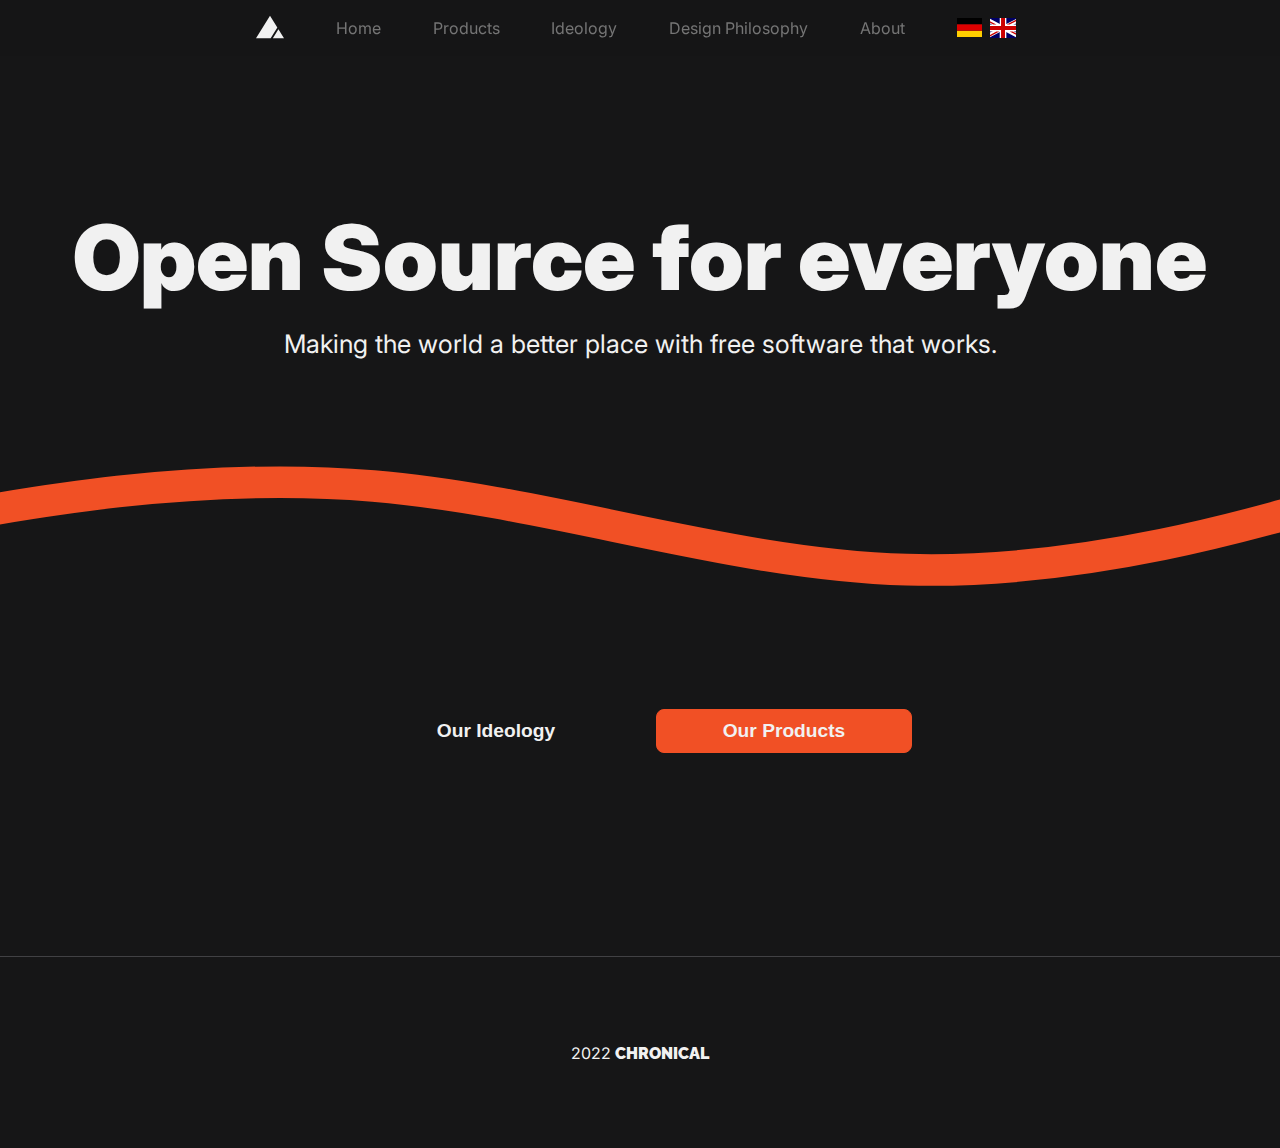
==== commit de50ab38: "Localisation Update" ====
--- a/index.html
+++ b/index.html
@@ -5,82 +5,26 @@
     <meta http-equiv="X-UA-Compatible" content="IE=edge">
     <meta name="viewport" content="width=device-width, initial-scale=1.0">
     <title>Home - CHRONICAL</title>
-    <link rel="stylesheet" href="style.css">
-    <link rel="stylesheet" href="ludum-icons.css">
-    <link rel="stylesheet" href="flag-icon.css">
-    <script src="general.js" defer></script>
-    <script src="localisation/index_localisation.js" defer></script>
-    <script src="localisation/general_localisation.js" defer></script>
+    <link rel="stylesheet" href="/style.css">
 </head>
 <body>
-    <dropdown id="dropdown" class="phone">
-        <a class="nav lcl_home_page" href="/">Home</a>
-        <a class="nav lcl_products_page" href="/products.html">Products</a>
-        <a class="nav lcl_ideology_page" href="/ideology.html">Ideology</a>
-        <a class="nav lcl_design_philosophy_page" href="/design-philosophy.html">Design Philosophy</a>
-        <a class="nav lcl_about_page" href="/about.html">About</a>
-        <div class="options-row">
-            <div class="left"><b>Language</b></div>
-            <div class="right">
-                <span class="flag-icon flag-icon-deu"></span>
-                <span class="flag-icon flag-icon-gbr"></span>
-            </div>
-        </div>  
-    </dropdown>
-    <nav>
-        <content>
-            <div id="l">
-                <svg id="logo" viewBox="0 0 150 150" fill="none" xmlns="http://www.w3.org/2000/svg">
-                    <path fill-rule="evenodd" clip-rule="evenodd" d="M112.5 70L75 10L0 130H75H78.4788L114.239 72.783L112.5 70ZM120.136 82.217L90.2712 130H150L120.136 82.217Z" fill="currentColor"/>
-                </svg>
-            </div>
-            <div id="m">
-                <a class="nav lcl_home_page" href="/">Home</a>
-                <a class="nav lcl_products_page" href="/products.html">Products</a>
-                <a class="nav lcl_ideology_page" href="/ideology.html">Ideology</a>
-                <a class="nav lcl_design_philosophy_page" href="/design-philosophy.html">Design Philosophy</a>
-                <a class="nav lcl_about_page" href="/about.html">About</a>
-            </div>
-            <div id="r">
-                <div id="dropdown-toggle" class="phone dropdown-toggle">
-                    <div></div>
-                </div>
-                <i class="settings-button cogwheel"></i>
-            </div>
-        </content>
-    </nav>
-    <main>
-        <section class="main-hero"> 
-            <div>
-                <h1 class="big lcl_index_title">
-                    Open Source for everyone
-                </h1>
-                <h2 class="lcl_index_subtitle">
-                    Making the world a better place with free software that works.
-                </h2>
-            </div>
-            <div>
-                <div class="row">
-                    <button onclick="window.location.href = 'ideology'" class="ghost lcl_index_btn_ideology">Our Ideology</button>
-                    <button onclick="window.location.href = 'products'" class="accent lcl_index_btn_products">Our Products</button>
-                </div>
-            </div>
-        </section>
-    </main>
-    <footer>
-        <span>2022 <span class="branded bold">CHRONICAL</span></span>
-    </footer>
-
-    <div class="settings">
-        <i class="cross"></i>
-        <h1 class="lcl_settings_title">Settings</h1>
-        <div class="options-row">
-            <div class="left"><b>Language</b></div>
-            <div class="right">
-                <span class="flag-icon flag-icon-deu"></span>
-                <span class="flag-icon flag-icon-gbr"></span>
-            </div>
-        </div>        
-    </div>
+    <section class="big-hero">
+        <div>
+            <h1 class="big">
+                Redirecting...
+            </h1>
+            <h2>
+                We're redirecting you to the site you requested.
+            </h2>
+        </div>
+    </section>
+    <script>
+        if (navigator.language.includes('de')) {
+            window.location.href ="/de/"
+        }
+        else {
+            window.location.href ="/en/"
+        }
+    </script>
 </body>
 </html>--- a/style.css
+++ b/style.css
@@ -493,7 +493,7 @@
     font-weight: 700;
 }
 
-.main-hero h1 {
+.main-hero h1, .big-hero h1 {
     font-size: clamp(90px, 7vw, 120px);
     font-family: Inter;
     font-weight: 900;
@@ -508,6 +508,12 @@
     background-position: center;
 }
 
+.big-hero {
+    display: grid;
+    place-items: center;
+}
+
+
 .note {
     position: absolute;
     bottom: .25rem;
@@ -562,7 +568,7 @@
         margin-right: 2rem;
     }
 
-    .desktop, nav a, nav i.settings-button {
+    .desktop, nav a, #r .flag-icon {
         display: none;
     }
 
